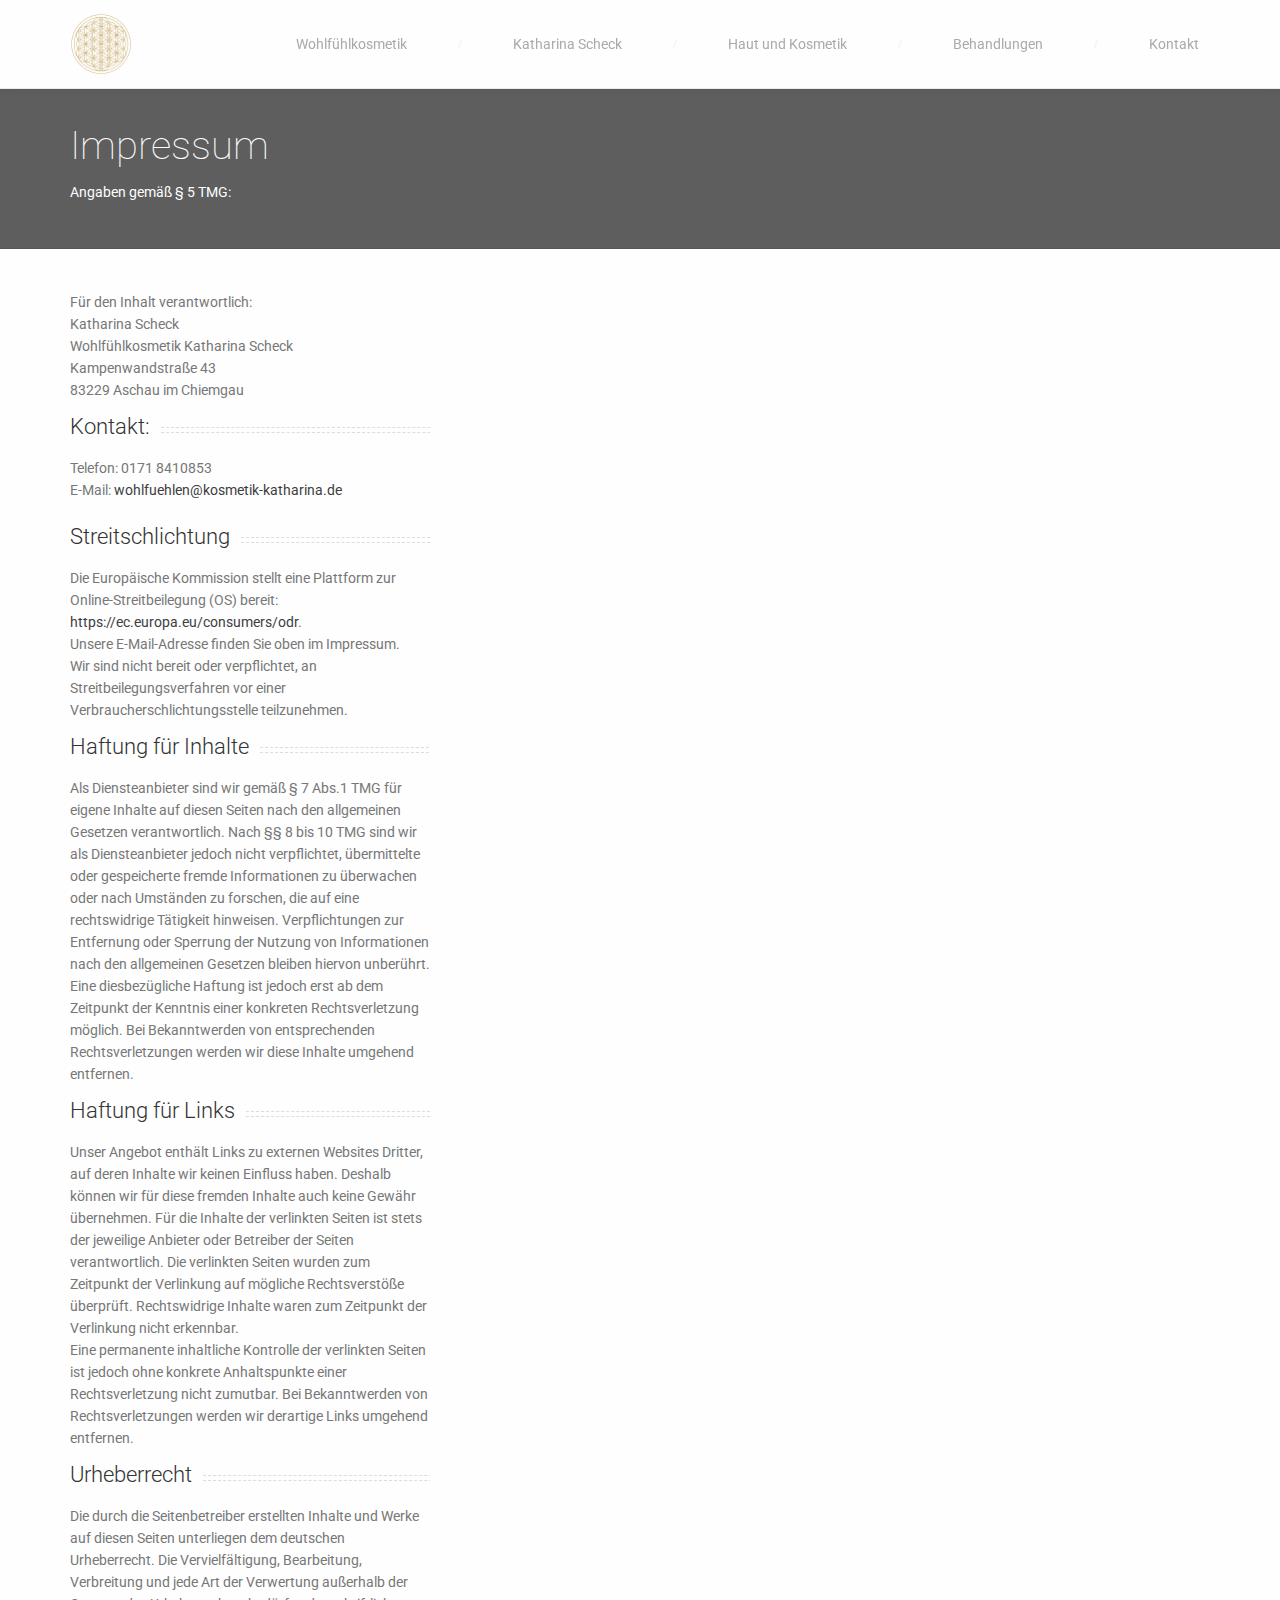
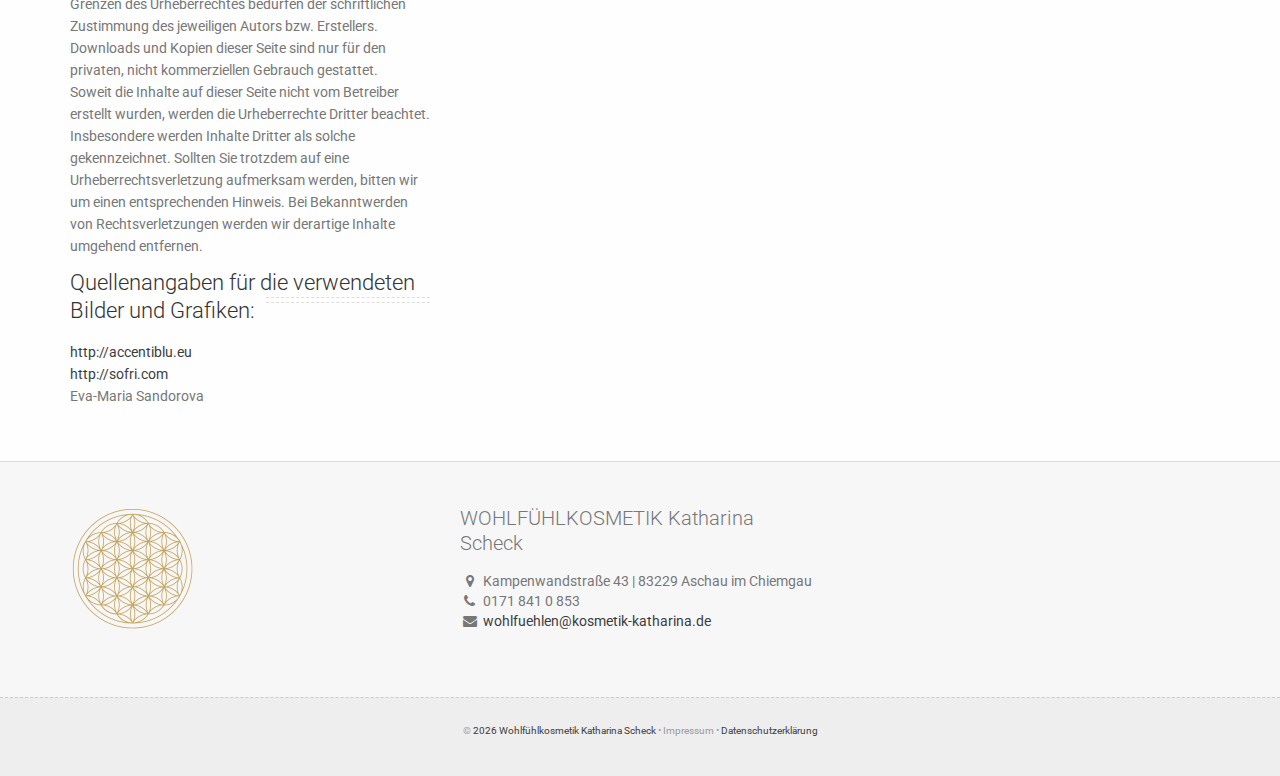
==== impressum.html @ 5d03549a "first commit" ====
﻿<!DOCTYPE html>
<!--[if lt IE 7 ]><html class="ie ie6" lang="en"> <![endif]-->
<!--[if IE 7 ]><html class="ie ie7" lang="en"> <![endif]-->
<!--[if IE 8 ]><html class="ie ie8" lang="en"> <![endif]-->
<!--[if (gte IE 9)|!(IE)]><!-->
<html lang="en">
<!--<![endif]-->
<head>
<!-- Basic Page Needs
	================================================== -->
	<meta charset="UTF-8">
	<title>Wohlfühlkosmetik Katharina Scheck • Prien am Chiemsee</title>
<!-- Mobile Specific Metas
	================================================== -->
	<meta name="viewport" content="width=device-width, initial-scale=1, maximum-scale=1">
<!-- CSS
	================================================== -->
	<!-- Bootstrap  -->
	<link type="text/css" rel="stylesheet" href="bootstrap/css/bootstrap.min.css">
	<!-- web font  -->
	<link href='http://fonts.googleapis.com/css?family=Roboto:100,300,400' rel='stylesheet' type='text/css'>
	<!-- plugin css  -->
	<link rel="stylesheet" type="text/css" href="js-plugin/magnific-popup/magnific-popup.css" />
	<link type="text/css" rel="stylesheet" href="js-plugin/isotope/css/style.css">
	<!-- nekoAnim-->
	<link rel="stylesheet" type="text/css" href="js-plugin/appear/nekoAnim.css" />
	<!-- Owl carousel-->
	<link rel="stylesheet" href="js-plugin/owl.carousel/owl-carousel/owl.carousel.css">
	<link rel="stylesheet" href="js-plugin/owl.carousel/owl-carousel/owl.transitions.css">
	<link rel="stylesheet" href="js-plugin/owl.carousel/owl-carousel/owl.theme.css">	
	<!-- icon fonts -->
	<link type="text/css" rel="stylesheet" href="font-icons/custom-icons/css/custom-icons.css">
	<!-- Custom css -->
	<link type="text/css" rel="stylesheet" href="css/layout.css">
	<link type="text/css" id="colors" rel="stylesheet" href="css/dark.css">
	<link type="text/css" rel="stylesheet" href="css/custom.css">

	<!--[if lt IE 9]><script src="http://html5shim.googlecode.com/svn/trunk/html5.js"></script> <![endif]-->
	<script src="js/modernizr-2.6.1.min.js"></script>
<!-- Favicons
	================================================== -->
	<link rel="shortcut icon" href="images/favicon.ico">
	<link rel="apple-touch-icon" href="images/apple-touch-icon.png">
	<link rel="apple-touch-icon" sizes="72x72" href="images/apple-touch-icon-72x72.png">
	<link rel="apple-touch-icon" sizes="114x114" href="images/apple-touch-icon-114x114.png">
	<link rel="apple-touch-icon" sizes="144x144" href="images/apple-touch-icon-144x144.png">
	<style type="text/css">
	body,td,th {
	font-family: Roboto, sans-serif;
}
    </style>
</head>
<body>
<!-- Primary Page Layout 
	================================================== -->
	<!-- globalWrapper -->
	<div id="globalWrapper">
		<header class="navbar-fixed-top">
			<!-- pre header -->
			<div id="preHeader" class="hidden-xs">
				<div class="container">
					<div class="row">
						<div class="col-xs-6">
							<ul class="quickMenu">
								<li><a href="index.html#homeFullScreen" class="linkLeft">Wohlfühlkosmetik</a></li>
								<li><a href="index.html#about">Katharina Scheck</a></li>
								<li><a href="index.html#paralaxSlice1">Haut und Kosmetik</a></li>
								<li><a href="index.html#team">Behandlungen</a></li>
								<li><a href="index.html#contactSlice">Lage "am Gries"</a></li>
							</ul>
						</div>
						<div class="col-xs-6">
							<div id="contactBloc" class="clearfix">
								<!-- social icons -->
								<ul class="socialNetwork">
									<li><a href="#" class="tips" title="follow me on Facebook"> <i class="icon-facebook-1"></i></a></li>
									<li> <a href="#" class="tips" title="follow me on Twitter"> <i class="icon-twitter-bird"></i> </a> </li>
									<li>
										<a href="#" class="tips" title="follow me on Google+">
											<i class="icon-gplus-1"></i>
										</a>
									</li>
									<li>
										<a href="#" class="tips" title="follow me on Linkedin">
											<i class="icon-linkedin-1"></i>
										</a>
									</li>
									<li>
										<a href="#" class="tips" title="follow me on Dribble">
											<i class="icon-dribbble"></i>
										</a>
									</li>
									<!-- social icons -->
								</ul>
								<!-- phone -->
								<span class="contactPhone"><i class="icon-mobile"></i>615.987.1234</span>
							</div>
						</div>
					</div>
				</div>
			</div>
			<!-- pre header -->
			<!-- header -->
			<div id="mainHeader" role="banner">
				<div class="container">
					<nav class="navbar navbar-default scrollMenu" role="navigation">
						<div class="navbar-header">
							<!-- responsive navigation -->
							<button type="button" class="navbar-toggle" data-toggle="collapse" data-target=".navbar-collapse">
								<span class="sr-only">Toggle navigation</span>
								<span class="icon-bar"></span>
								<span class="icon-bar"></span>
								<span class="icon-bar"></span>
							</button>
							<!-- Logo -->
							<a class="navbar-brand" href="index.html"><img src="images/logo_invers.png" alt="WOHLFÜHLKOSMETIK Katharina Scheck" width="62px" height="62px" class="img-responsive"/></a>
						</div>
					<div class="collapse navbar-collapse">
						<!-- Main navigation -->
						<ul class="nav navbar-nav pull-right">
							<li><a href="index.html#homeFullScreen">Wohlfühlkosmetik</a></li>
							<li class="sep"></li>
							<li><a href="index.html#about">Katharina Scheck</a></li>
							<li class="sep"></li>
							<li><a href="index.html#paralaxSlice1">Haut und Kosmetik</a></li>
							<li class="sep"></li>
							<li><a href="index.html#team">Behandlungen</a></li>
							<li class="sep"></li>
							<li> <a href="index.html#contactSlice">Kontakt</a> </li>
<!--							<li class="sep"></li>
							<li id="lastMenu"> <a href="#"></a> </li>-->
						</ul>
					</div> 
					</nav>
				</div>
			</div>
		</header>
		<!-- header -->
		<!-- ======================================= content ======================================= -->
		<section id="page">
			<header class="page-header">
				<div class="container">
					<div class="row">
						<div class="col-sm-6">
							<h1>Impressum</h1>
							<p>Angaben gemäß § 5 TMG:</p>
						</div>
						<div class="col-sm-6 hidden-xs">
						</div>
					</div>
				</div>
			</header>
			<section id="content" class="mt30 pb30">
				<div class="container">


					<div class="row">
						<aside class="col-md-4"> 
                          <p>Für den Inhalt verantwortlich: <br>Katharina Scheck<br>
                            Wohlfühlkosmetik Katharina Scheck<br>
                            Kampenwandstraße 43<br>
                          83229 Aschau im Chiemgau<br>
                          </p>
<h2>Kontakt:</h2>
<table><tr>
<td>Telefon: 0171 8410853</td></tr>
<tr><td>E-Mail: <a href="mailto:wohlfuehlen@kosmetik-katharina.de">wohlfuehlen@kosmetik-katharina.de</a></td></tr>
</table><br>
<h2>Streitschlichtung</h2>
<p>Die Europäische Kommission stellt eine Plattform zur Online-Streitbeilegung (OS) bereit: <a href="https://ec.europa.eu/consumers/odr" target=_blank>https://ec.europa.eu/consumers/odr</a>.<br>
Unsere E-Mail-Adresse finden Sie oben im Impressum.<br>
Wir sind nicht bereit oder verpflichtet, an Streitbeilegungsverfahren vor einer Verbraucherschlichtungsstelle teilzunehmen.</p>
<h2>Haftung für Inhalte</h2>
<p>Als Diensteanbieter sind wir gemäß § 7 Abs.1 TMG für eigene Inhalte auf diesen Seiten nach den allgemeinen Gesetzen verantwortlich. Nach §§ 8 bis 10 TMG sind wir als Diensteanbieter jedoch nicht verpflichtet, übermittelte oder gespeicherte fremde Informationen zu überwachen oder nach Umständen zu forschen, die auf eine rechtswidrige Tätigkeit hinweisen.
Verpflichtungen zur Entfernung oder Sperrung der Nutzung von Informationen nach den allgemeinen Gesetzen bleiben hiervon unberührt. Eine diesbezügliche Haftung ist jedoch erst ab dem Zeitpunkt der Kenntnis einer konkreten Rechtsverletzung möglich. Bei Bekanntwerden von entsprechenden Rechtsverletzungen werden wir diese Inhalte umgehend entfernen.</p>
<h2>Haftung für Links</h2>
<p>Unser Angebot enthält Links zu externen Websites Dritter, auf deren Inhalte wir keinen Einfluss haben. Deshalb können wir für diese fremden Inhalte auch keine Gewähr übernehmen. Für die Inhalte der verlinkten Seiten ist stets der jeweilige Anbieter oder Betreiber der Seiten verantwortlich. Die verlinkten Seiten wurden zum Zeitpunkt der Verlinkung auf mögliche Rechtsverstöße überprüft. Rechtswidrige Inhalte waren zum Zeitpunkt der Verlinkung nicht erkennbar.<br>
Eine permanente inhaltliche Kontrolle der verlinkten Seiten ist jedoch ohne konkrete Anhaltspunkte einer Rechtsverletzung nicht zumutbar. Bei Bekanntwerden von Rechtsverletzungen werden wir derartige Links umgehend entfernen.</p>
<h2>Urheberrecht</h2>
<p>Die durch die Seitenbetreiber erstellten Inhalte und Werke auf diesen Seiten unterliegen dem deutschen Urheberrecht. Die Vervielfältigung, Bearbeitung, Verbreitung und jede Art der Verwertung außerhalb der Grenzen des Urheberrechtes bedürfen der schriftlichen Zustimmung des jeweiligen Autors bzw. Erstellers. Downloads und Kopien dieser Seite sind nur für den privaten, nicht kommerziellen Gebrauch gestattet.<br>
Soweit die Inhalte auf dieser Seite nicht vom Betreiber erstellt wurden, werden die Urheberrechte Dritter beachtet. Insbesondere werden Inhalte Dritter als solche gekennzeichnet. Sollten Sie trotzdem auf eine Urheberrechtsverletzung aufmerksam werden, bitten wir um einen entsprechenden Hinweis. Bei Bekanntwerden von Rechtsverletzungen werden wir derartige Inhalte umgehend entfernen.</p>
<h2>Quellenangaben für die verwendeten Bilder und Grafiken:</h2>
<p><a href="http://accentiblu.eu" >http://accentiblu.eu</a><br />
<a href="http://sofri.com" >http://sofri.com</a>
<br>Eva-Maria Sandorova</p>
						</aside>
						<div class="col-md-8">
						</div>
				  </div>



				</div>
			</section>
		</section>
		<!-- content -->
							<!-- footer -->
							<footer>
								<section id="mainFooter">
									<div class="container" id="footer">
<div class="row">
		  <div class="col-sm-4">
										    <div class="footerWidget"> <img src="images/logo_invers.png" alt="" width="125px" height="125px">
										      <p>&nbsp;</p>
									        </div>
									      </div>
										  <div class="col-sm-4">
										    <div class="footerWidget">
										      <h3>WOHLFÜHLKOSMETIK Katharina Scheck</h3>
										      <address>
										        <p> <i class="icon-location"></i>&nbsp;Kampenwandstraße 43 | 83229 Aschau im Chiemgau<br>
										          <i class="icon-phone"></i>&nbsp;0171 841 0 853<br>
										          <i class="icon-mail-alt"></i>&nbsp;<a href="mailto:wohlfuehlen@kosmetik-katharina.de">wohlfuehlen@kosmetik-katharina.de</a></p>
									          </address>
									        </div>
									      </div>
										  <div class="col-sm-4">
										    <div class="footerWidget"></div>
									      </div>
									  </div>
										</div>
									</section>

									<section  id="footerRights">
										<div class="container">
											<div class="row">
												<div class="col-md-12">
													<p>© <a href="index.html"><script type="text/javascript">document.write(new Date().getFullYear());</script> Wohlfühlkosmetik Katharina Scheck</a> • Impressum • <a href="datenschutz.html">Datenschutzerklärung</a></p>
												</div>

											</div>
										</div>
									</section>
								</footer>
								<!-- End footer -->
		</div>
		<!-- global wrapper -->
<!-- End Document 
	================================================== -->
	<script type="text/javascript" src="js-plugin/respond/respond.min.js"></script>
	<script type="text/javascript" src="js-plugin/jquery/jquery-1.10.2.min.js"></script>
	<script type="text/javascript" src="js-plugin/jquery-ui/jquery-ui-1.8.23.custom.min.js"></script>
	<!-- third party plugins  -->
	<script type="text/javascript" src="bootstrap/js/bootstrap.js"></script>
	<script type="text/javascript" src="js-plugin/easing/jquery.easing.1.3.js"></script>
	<!-- carousel -->
	<script type="text/javascript" src="js-plugin/owl.carousel/owl-carousel/owl.carousel.min.js"></script>
	<!-- pop up -->
	<script type="text/javascript" src="js-plugin/magnific-popup/jquery.magnific-popup.min.js"></script>
	<!-- Custom  -->
	<script type="text/javascript" src="js/custom.js"></script>
</body>
</html>
---- js-plugin/isotope/css/style.css ----
/* Start: Recommended Isotope styles */

/**** Isotope Filtering ****/

.isotope-item {
  z-index: 2;
}

.isotope-hidden.isotope-item {
  pointer-events: none;
  z-index: 1;
}

/**** Isotope CSS3 transitions ****/

.isotope,
.isotope .isotope-item {
  -webkit-transition-duration: 0.8s;
     -moz-transition-duration: 0.8s;
      -ms-transition-duration: 0.8s;
       -o-transition-duration: 0.8s;
          transition-duration: 0.8s;
}

.isotope {
  -webkit-transition-property: height, width;
     -moz-transition-property: height, width;
      -ms-transition-property: height, width;
       -o-transition-property: height, width;
          transition-property: height, width;
}

.isotope .isotope-item {
  -webkit-transition-property: -webkit-transform, opacity;
     -moz-transition-property:    -moz-transform, opacity;
      -ms-transition-property:     -ms-transform, opacity;
       -o-transition-property:         top, left, opacity;
          transition-property:         transform, opacity;
}

/**** disabling Isotope CSS3 transitions ****/

.isotope.no-transition,
.isotope.no-transition .isotope-item,
.isotope .isotope-item.no-transition {
  -webkit-transition-duration: 0s;
     -moz-transition-duration: 0s;
      -ms-transition-duration: 0s;
       -o-transition-duration: 0s;
          transition-duration: 0s;
}

/* End: Recommended Isotope styles */



/* disable CSS transitions for containers with infinite scrolling*/
.isotope.infinite-scrolling {
  -webkit-transition: none;
     -moz-transition: none;
      -ms-transition: none;
       -o-transition: none;
          transition: none;
}



/**** Isotope styles ****/

/* required for containers to inherit vertical size from window */
/*html,
body {
  height: 100%;
}*/

#container {
  border: 1px solid #666;
  padding: 5px;
  margin-bottom: 20px;
}

.element {
  width: 110px;
  height: 110px;
  margin: 5px;
  float: left;
  overflow: hidden;
  position: relative;
  background: #888;
  color: #222;
  -webkit-border-top-right-radius: 1.2em;
      -moz-border-radius-topright: 1.2em;
          border-top-right-radius: 1.2em;
}

.element.alkali          { background: #F00; background: hsl(   0, 100%, 50%); }
.element.alkaline-earth  { background: #F80; background: hsl(  36, 100%, 50%); }
.element.lanthanoid      { background: #FF0; background: hsl(  72, 100%, 50%); }
.element.actinoid        { background: #0F0; background: hsl( 108, 100%, 50%); }
.element.transition      { background: #0F8; background: hsl( 144, 100%, 50%); }
.element.post-transition { background: #0FF; background: hsl( 180, 100%, 50%); }
.element.metalloid       { background: #08F; background: hsl( 216, 100%, 50%); }
.element.other.nonmetal  { background: #00F; background: hsl( 252, 100%, 50%); }
.element.halogen         { background: #F0F; background: hsl( 288, 100%, 50%); }
.element.noble-gas       { background: #F08; background: hsl( 324, 100%, 50%); }


.element * {
  position: absolute;
  margin: 0;
}

.element .symbol {
  left: 0.2em;
  top: 0.4em;
  font-size: 3.8em;
  line-height: 1.0em;
  color: #FFF;
}
.element.large .symbol {
  font-size: 4.5em;
}

.element.fake .symbol {
  color: #000;
}

.element .name {
  left: 0.5em;
  bottom: 1.6em;
  font-size: 1.05em;
}

.element .weight {
  font-size: 0.9em;
  left: 0.5em;
  bottom: 0.5em;
}

.element .number {
  font-size: 1.25em;
  font-weight: bold;
  color: hsla(0,0%,0%,.5);
  right: 0.5em;
  top: 0.5em;
}

.variable-sizes .element.width2 { width: 230px; }

.variable-sizes .element.height2 { height: 230px; }

.variable-sizes .element.width2.height2 {
  font-size: 2.0em;
}

.element.large,
.variable-sizes .element.large,
.variable-sizes .element.large.width2.height2 {
  font-size: 3.0em;
  width: 350px;
  height: 350px;
  z-index: 100;
}

.clickable .element:hover {
  cursor: pointer;
}

.clickable .element:hover h3 {
  text-shadow:
    0 0 10px white,
    0 0 10px white
  ;
}

.clickable .element:hover h2 {
  color: white;
}
---- js-plugin/appear/nekoAnim.css ----
.nekoAnim-invisible {
	opacity: 0;
}

.nekoAnim-visible {
	opacity: 1;
}

.nekoAnim-animated{-webkit-animation-fill-mode:both;-moz-animation-fill-mode:both;-ms-animation-fill-mode:both;-o-animation-fill-mode:both;animation-fill-mode:both;-webkit-animation-duration:1s;-moz-animation-duration:1s;-ms-animation-duration:1s;-o-animation-duration:1s;animation-duration:1s;}.animated.hinge{-webkit-animation-duration:1s;-moz-animation-duration:1s;-ms-animation-duration:1s;-o-animation-duration:1s;animation-duration:1s;}@-webkit-keyframes fadeIn {
	0% {opacity: 0;}	100% {opacity: 1;}
}

@-moz-keyframes fadeIn {
	0% {opacity: 0;}	
	100% {opacity: 1;}
}

@-o-keyframes fadeIn {
	0% {opacity: 0;}	
	100% {opacity: 1;}
}

@keyframes fadeIn {
	0% {opacity: 0;}	
	100% {opacity: 1;}
}


/* FADE */

.nekoAnim-fadeIn {
	-webkit-animation-name: fadeIn;
	-moz-animation-name: fadeIn;
	-o-animation-name: fadeIn;
	animation-name: fadeIn;
}
@-webkit-keyframes fadeInUp {
	0% {
		opacity: 0;
		-webkit-transform: translateY(20px);
	}
	
	100% {
		opacity: 1;
		-webkit-transform: translateY(0);
	}
}

@-moz-keyframes fadeInUp {
	0% {
		opacity: 0;
		-moz-transform: translateY(20px);
	}
	
	100% {
		opacity: 1;
		-moz-transform: translateY(0);
	}
}

@-o-keyframes fadeInUp {
	0% {
		opacity: 0;
		-o-transform: translateY(20px);
	}
	
	100% {
		opacity: 1;
		-o-transform: translateY(0);
	}
}

@keyframes fadeInUp {
	0% {
		opacity: 0;
		transform: translateY(20px);
	}
	
	100% {
		opacity: 1;
		transform: translateY(0);
	}
}

.nekoAnim-fadeInUp {
	-webkit-animation-name: fadeInUp;
	-moz-animation-name: fadeInUp;
	-o-animation-name: fadeInUp;
	animation-name: fadeInUp;
}
@-webkit-keyframes fadeInDown {
	0% {
		opacity: 0;
		-webkit-transform: translateY(-20px);
	}
	
	100% {
		opacity: 1;
		-webkit-transform: translateY(0);
	}
}

@-moz-keyframes fadeInDown {
	0% {
		opacity: 0;
		-moz-transform: translateY(-20px);
	}
	
	100% {
		opacity: 1;
		-moz-transform: translateY(0);
	}
}

@-o-keyframes fadeInDown {
	0% {
		opacity: 0;
		-o-transform: translateY(-20px);
	}
	
	100% {
		opacity: 1;
		-o-transform: translateY(0);
	}
}

@keyframes fadeInDown {
	0% {
		opacity: 0;
		transform: translateY(-20px);
	}
	
	100% {
		opacity: 1;
		transform: translateY(0);
	}
}

.nekoAnim-fadeInDown {
	-webkit-animation-name: fadeInDown;
	-moz-animation-name: fadeInDown;
	-o-animation-name: fadeInDown;
	animation-name: fadeInDown;
}
@-webkit-keyframes fadeInLeft {
	0% {
		opacity: 0;
		-webkit-transform: translateX(-20px);
	}
	
	100% {
		opacity: 1;
		-webkit-transform: translateX(0);
	}
}

@-moz-keyframes fadeInLeft {
	0% {
		opacity: 0;
		-moz-transform: translateX(-20px);
	}
	
	100% {
		opacity: 1;
		-moz-transform: translateX(0);
	}
}

@-o-keyframes fadeInLeft {
	0% {
		opacity: 0;
		-o-transform: translateX(-20px);
	}
	
	100% {
		opacity: 1;
		-o-transform: translateX(0);
	}
}

@keyframes fadeInLeft {
	0% {
		opacity: 0;
		transform: translateX(-20px);
	}
	
	100% {
		opacity: 1;
		transform: translateX(0);
	}
}

.nekoAnim-fadeInLeft {
	-webkit-animation-name: fadeInLeft;
	-moz-animation-name: fadeInLeft;
	-o-animation-name: fadeInLeft;
	animation-name: fadeInLeft;
}
@-webkit-keyframes fadeInRight {
	0% {
		opacity: 0;
		-webkit-transform: translateX(20px);
	}
	
	100% {
		opacity: 1;
		-webkit-transform: translateX(0);
	}
}

@-moz-keyframes fadeInRight {
	0% {
		opacity: 0;
		-moz-transform: translateX(20px);
	}
	
	100% {
		opacity: 1;
		-moz-transform: translateX(0);
	}
}

@-o-keyframes fadeInRight {
	0% {
		opacity: 0;
		-o-transform: translateX(20px);
	}
	
	100% {
		opacity: 1;
		-o-transform: translateX(0);
	}
}

@keyframes fadeInRight {
	0% {
		opacity: 0;
		transform: translateX(20px);
	}
	
	100% {
		opacity: 1;
		transform: translateX(0);
	}
}

.nekoAnim-fadeInRight {
	-webkit-animation-name: fadeInRight;
	-moz-animation-name: fadeInRight;
	-o-animation-name: fadeInRight;
	animation-name: fadeInRight;
}
@-webkit-keyframes fadeInUpBig {
	0% {
		opacity: 0;
		-webkit-transform: translateY(2000px);
	}
	
	100% {
		opacity: 1;
		-webkit-transform: translateY(0);
	}
}

@-moz-keyframes fadeInUpBig {
	0% {
		opacity: 0;
		-moz-transform: translateY(2000px);
	}
	
	100% {
		opacity: 1;
		-moz-transform: translateY(0);
	}
}

@-o-keyframes fadeInUpBig {
	0% {
		opacity: 0;
		-o-transform: translateY(2000px);
	}
	
	100% {
		opacity: 1;
		-o-transform: translateY(0);
	}
}

@keyframes fadeInUpBig {
	0% {
		opacity: 0;
		transform: translateY(2000px);
	}
	
	100% {
		opacity: 1;
		transform: translateY(0);
	}
}

.nekoAnim-fadeInUpBig {
	-webkit-animation-name: fadeInUpBig;
	-moz-animation-name: fadeInUpBig;
	-o-animation-name: fadeInUpBig;
	animation-name: fadeInUpBig;
}
@-webkit-keyframes fadeInDownBig {
	0% {
		opacity: 0;
		-webkit-transform: translateY(-2000px);
	}
	
	100% {
		opacity: 1;
		-webkit-transform: translateY(0);
	}
}

@-moz-keyframes fadeInDownBig {
	0% {
		opacity: 0;
		-moz-transform: translateY(-2000px);
	}
	
	100% {
		opacity: 1;
		-moz-transform: translateY(0);
	}
}

@-o-keyframes fadeInDownBig {
	0% {
		opacity: 0;
		-o-transform: translateY(-2000px);
	}
	
	100% {
		opacity: 1;
		-o-transform: translateY(0);
	}
}

@keyframes fadeInDownBig {
	0% {
		opacity: 0;
		transform: translateY(-2000px);
	}
	
	100% {
		opacity: 1;
		transform: translateY(0);
	}
}

.nekoAnim-fadeInDownBig {
	-webkit-animation-name: fadeInDownBig;
	-moz-animation-name: fadeInDownBig;
	-o-animation-name: fadeInDownBig;
	animation-name: fadeInDownBig;
}
@-webkit-keyframes fadeInLeftBig {
	0% {
		opacity: 0;
		-webkit-transform: translateX(-2000px);
	}
	
	100% {
		opacity: 1;
		-webkit-transform: translateX(0);
	}
}
@-moz-keyframes fadeInLeftBig {
	0% {
		opacity: 0;
		-moz-transform: translateX(-2000px);
	}
	
	100% {
		opacity: 1;
		-moz-transform: translateX(0);
	}
}
@-o-keyframes fadeInLeftBig {
	0% {
		opacity: 0;
		-o-transform: translateX(-2000px);
	}
	
	100% {
		opacity: 1;
		-o-transform: translateX(0);
	}
}
@keyframes fadeInLeftBig {
	0% {
		opacity: 0;
		transform: translateX(-2000px);
	}
	
	100% {
		opacity: 1;
		transform: translateX(0);
	}
}

.nekoAnim-fadeInLeftBig {
	-webkit-animation-name: fadeInLeftBig;
	-moz-animation-name: fadeInLeftBig;
	-o-animation-name: fadeInLeftBig;
	animation-name: fadeInLeftBig;
}
@-webkit-keyframes fadeInRightBig {
	0% {
		opacity: 0;
		-webkit-transform: translateX(2000px);
	}
	
	100% {
		opacity: 1;
		-webkit-transform: translateX(0);
	}
}

@-moz-keyframes fadeInRightBig {
	0% {
		opacity: 0;
		-moz-transform: translateX(2000px);
	}
	
	100% {
		opacity: 1;
		-moz-transform: translateX(0);
	}
}

@-o-keyframes fadeInRightBig {
	0% {
		opacity: 0;
		-o-transform: translateX(2000px);
	}
	
	100% {
		opacity: 1;
		-o-transform: translateX(0);
	}
}

@keyframes fadeInRightBig {
	0% {
		opacity: 0;
		transform: translateX(2000px);
	}
	
	100% {
		opacity: 1;
		transform: translateX(0);
	}
}

.nekoAnim-fadeInRightBig {
	-webkit-animation-name: fadeInRightBig;
	-moz-animation-name: fadeInRightBig;
	-o-animation-name: fadeInRightBig;
	animation-name: fadeInRightBig;
}


/* SLIDE */

@-webkit-keyframes slideInDown {
	0% {
		opacity: 0;
		-webkit-transform: translateY(-2000px);
	}

	100% {
		-webkit-transform: translateY(0);
		opacity: 1;
	}
}

@-moz-keyframes slideInDown {
	0% {
		opacity: 0;
		-moz-transform: translateY(-2000px);
	}

	100% {
		-moz-transform: translateY(0);
		opacity: 1;
	}
}

@-o-keyframes slideInDown {
	0% {
		opacity: 0;
		-o-transform: translateY(-2000px);
	}

	100% {
		-o-transform: translateY(0);
		opacity: 1;
	}
}

@keyframes slideInDown {
	0% {
		opacity: 0;
		transform: translateY(-2000px);
	}

	100% {
		transform: translateY(0);
		opacity: 1;
	}
}





.nekoAnim-slideInDown {
	-webkit-animation-name: slideInDown;
	-moz-animation-name: slideInDown;
	-o-animation-name: slideInDown;
	animation-name: slideInDown;
}
@-webkit-keyframes slideInLeft {
	0% {
		opacity: 0;
		-webkit-transform: translateX(-2000px);
	}
	
	100% {
		-webkit-transform: translateX(0);
		opacity: 1;
	}
}

@-moz-keyframes slideInLeft {
	0% {
		opacity: 0;
		-moz-transform: translateX(-2000px);
	}
	
	100% {
		-moz-transform: translateX(0);
		opacity: 1;
	}
}

@-o-keyframes slideInLeft {
	0% {
		opacity: 0;
		-o-transform: translateX(-2000px);
	}
	
	100% {
		-o-transform: translateX(0);
		opacity: 1;
	}
}

@keyframes slideInLeft {
	0% {
		opacity: 0;
		transform: translateX(-2000px);
	}
	
	100% {
		transform: translateX(0);
		opacity: 1;
	}
}

.nekoAnim-slideInLeft {
	-webkit-animation-name: slideInLeft;
	-moz-animation-name: slideInLeft;
	-o-animation-name: slideInLeft;
	animation-name: slideInLeft;
}
@-webkit-keyframes slideInRight {
	0% {
		opacity: 0;
		-webkit-transform: translateX(2000px);
	}
	
	100% {
		-webkit-transform: translateX(0);
		opacity: 1;
	}
}

@-moz-keyframes slideInRight {
	0% {
		opacity: 0;
		-moz-transform: translateX(2000px);
	}
	
	100% {
		-moz-transform: translateX(0);
		opacity: 1;
	}
}

@-o-keyframes slideInRight {
	0% {
		opacity: 0;
		-o-transform: translateX(2000px);
	}
	
	100% {
		-o-transform: translateX(0);
		opacity: 1;
	}
}

@keyframes slideInRight {
	0% {
		opacity: 0;
		transform: translateX(2000px);
	}
	
	100% {
		transform: translateX(0);
		opacity: 1;
	}
}

.nekoAnim-slideInRight {
	-webkit-animation-name: slideInRight;
	-moz-animation-name: slideInRight;
	-o-animation-name: slideInRight;
	animation-name: slideInRight;
}


/* BOUNCE */


@-webkit-keyframes bounceIn {
	0% {
		opacity: 0;
		-webkit-transform: scale(.3);
	}
	
	50% {
		opacity: 1;
		-webkit-transform: scale(1.05);
	}
	
	70% {
		-webkit-transform: scale(.9);
	}
	
	100% {
		-webkit-transform: scale(1);
		opacity: 1;
	}
}

@-moz-keyframes bounceIn {
	0% {
		opacity: 0;
		-moz-transform: scale(.3);
	}
	
	50% {
		opacity: 1;
		-moz-transform: scale(1.05);
	}
	
	70% {
		-moz-transform: scale(.9);
	}
	
	100% {
		-moz-transform: scale(1);
		opacity: 1;
	}
}

@-o-keyframes bounceIn {
	0% {
		opacity: 0;
		-o-transform: scale(.3);
	}
	
	50% {
		opacity: 1;
		-o-transform: scale(1.05);
	}
	
	70% {
		-o-transform: scale(.9);
	}
	
	100% {
		-o-transform: scale(1);
		opacity: 1;
	}
}

@keyframes bounceIn {
	0% {
		opacity: 0;
		transform: scale(.3);
	}
	
	50% {
		opacity: 1;
		transform: scale(1.05);
	}
	
	70% {
		transform: scale(.9);
	}
	
	100% {
		transform: scale(1);
		opacity: 1;
	}
}

.nekoAnim-bounceIn {
	-webkit-animation-name: bounceIn;
	-moz-animation-name: bounceIn;
	-o-animation-name: bounceIn;
	animation-name: bounceIn;
}
@-webkit-keyframes bounceInUp {
	0% {
		opacity: 0;
		-webkit-transform: translateY(2000px);
	}
	
	60% {
		opacity: 1;
		-webkit-transform: translateY(-30px);
	}
	
	80% {
		-webkit-transform: translateY(10px);
	}
	
	100% {
		-webkit-transform: translateY(0);
		opacity: 1;
	}
}
@-moz-keyframes bounceInUp {
	0% {
		opacity: 0;
		-moz-transform: translateY(2000px);
	}
	
	60% {
		opacity: 1;
		-moz-transform: translateY(-30px);
	}
	
	80% {
		-moz-transform: translateY(10px);
	}
	
	100% {
		-moz-transform: translateY(0);
		opacity: 1;
	}
}

@-o-keyframes bounceInUp {
	0% {
		opacity: 0;
		-o-transform: translateY(2000px);
	}
	
	60% {
		opacity: 1;
		-o-transform: translateY(-30px);
	}
	
	80% {
		-o-transform: translateY(10px);
	}
	
	100% {
		-o-transform: translateY(0);
		opacity: 1;
	}
}

@keyframes bounceInUp {
	0% {
		opacity: 0;
		transform: translateY(2000px);
	}
	
	60% {
		opacity: 1;
		transform: translateY(-30px);
	}
	
	80% {
		transform: translateY(10px);
	}
	
	100% {
		transform: translateY(0);
		opacity: 1;
	}
}

.nekoAnim-bounceInUp {
	-webkit-animation-name: bounceInUp;
	-moz-animation-name: bounceInUp;
	-o-animation-name: bounceInUp;
	animation-name: bounceInUp;
}
@-webkit-keyframes bounceInDown {
	0% {
		opacity: 0;
		-webkit-transform: translateY(-2000px);
	}
	
	60% {
		opacity: 1;
		-webkit-transform: translateY(30px);
	}
	
	80% {
		-webkit-transform: translateY(-10px);
	}
	
	100% {
		-webkit-transform: translateY(0);
		opacity: 1;
	}
}

@-moz-keyframes bounceInDown {
	0% {
		opacity: 0;
		-moz-transform: translateY(-2000px);
	}
	
	60% {
		opacity: 1;
		-moz-transform: translateY(30px);
	}
	
	80% {
		-moz-transform: translateY(-10px);
	}
	
	100% {
		-moz-transform: translateY(0);
		opacity: 1;
	}
}

@-o-keyframes bounceInDown {
	0% {
		opacity: 0;
		-o-transform: translateY(-2000px);
	}
	
	60% {
		opacity: 1;
		-o-transform: translateY(30px);
	}
	
	80% {
		-o-transform: translateY(-10px);
	}
	
	100% {
		-o-transform: translateY(0);
		opacity: 1;
	}
}

@keyframes bounceInDown {
	0% {
		opacity: 0;
		transform: translateY(-2000px);
	}
	
	60% {
		opacity: 1;
		transform: translateY(30px);
	}
	
	80% {
		transform: translateY(-10px);
	}
	
	100% {
		transform: translateY(0);
		opacity: 1;
	}
}

.nekoAnim-bounceInDown {
	-webkit-animation-name: bounceInDown;
	-moz-animation-name: bounceInDown;
	-o-animation-name: bounceInDown;
	animation-name: bounceInDown;
}
@-webkit-keyframes bounceInLeft {
	0% {
		opacity: 0;
		-webkit-transform: translateX(-2000px);
	}
	
	60% {
		opacity: 1;
		-webkit-transform: translateX(30px);
	}
	
	80% {
		-webkit-transform: translateX(-10px);
	}
	
	100% {
		-webkit-transform: translateX(0);
		opacity: 1;
	}
}

@-moz-keyframes bounceInLeft {
	0% {
		opacity: 0;
		-moz-transform: translateX(-2000px);
	}
	
	60% {
		opacity: 1;
		-moz-transform: translateX(30px);
	}
	
	80% {
		-moz-transform: translateX(-10px);
	}
	
	100% {
		-moz-transform: translateX(0);
		opacity: 1;
	}
}

@-o-keyframes bounceInLeft {
	0% {
		opacity: 0;
		-o-transform: translateX(-2000px);
	}
	
	60% {
		opacity: 1;
		-o-transform: translateX(30px);
	}
	
	80% {
		-o-transform: translateX(-10px);
	}
	
	100% {
		-o-transform: translateX(0);
		opacity: 1;
	}
}

@keyframes bounceInLeft {
	0% {
		opacity: 0;
		transform: translateX(-2000px);
	}
	
	60% {
		opacity: 1;
		transform: translateX(30px);
	}
	
	80% {
		transform: translateX(-10px);
	}
	
	100% {
		transform: translateX(0);
		opacity: 1;
	}
}

.nekoAnim-bounceInLeft {
	-webkit-animation-name: bounceInLeft;
	-moz-animation-name: bounceInLeft;
	-o-animation-name: bounceInLeft;
	animation-name: bounceInLeft;
}
@-webkit-keyframes bounceInRight {
	0% {
		opacity: 0;
		-webkit-transform: translateX(2000px);
	}
	
	60% {
		opacity: 1;
		-webkit-transform: translateX(-30px);
	}
	
	80% {
		-webkit-transform: translateX(10px);
	}
	
	100% {
		-webkit-transform: translateX(0);
		opacity: 1;
	}
}

@-moz-keyframes bounceInRight {
	0% {
		opacity: 0;
		-moz-transform: translateX(2000px);
	}
	
	60% {
		opacity: 1;
		-moz-transform: translateX(-30px);
	}
	
	80% {
		-moz-transform: translateX(10px);
	}
	
	100% {
		-moz-transform: translateX(0);
		opacity: 1;
	}
}

@-o-keyframes bounceInRight {
	0% {
		opacity: 0;
		-o-transform: translateX(2000px);
	}
	
	60% {
		opacity: 1;
		-o-transform: translateX(-30px);
	}
	
	80% {
		-o-transform: translateX(10px);
	}
	
	100% {
		-o-transform: translateX(0);
		opacity: 1;
	}
}

@keyframes bounceInRight {
	0% {
		opacity: 0;
		transform: translateX(2000px);
	}
	
	60% {
		opacity: 1;
		transform: translateX(-30px);
	}
	
	80% {
		transform: translateX(10px);
	}
	
	100% {
		transform: translateX(0);
		opacity: 1;
	}
}

.nekoAnim-bounceInRight {
	-webkit-animation-name: bounceInRight;
	-moz-animation-name: bounceInRight;
	-o-animation-name: bounceInRight;
	animation-name: bounceInRight;
}
---- font-icons/custom-icons/css/custom-icons.css ----
@font-face {
  font-family: 'custom-icons';
  src: url('../font/custom-icons.eot?71446960');
  src: url('../font/custom-icons.eot?71446960#iefix') format('embedded-opentype'),
       url('../font/custom-icons.woff?71446960') format('woff'),
       url('../font/custom-icons.ttf?71446960') format('truetype'),
       url('../font/custom-icons.svg?71446960#custom-icons') format('svg');
  font-weight: normal;
  font-style: normal;
}
/* Chrome hack: SVG is rendered more smooth in Windozze. 100% magic, uncomment if you need it. */
/* Note, that will break hinting! In other OS-es font will be not as sharp as it could be */
/*
@media screen and (-webkit-min-device-pixel-ratio:0) {
  @font-face {
    font-family: 'custom-icons';
    src: url('../font/custom-icons.svg?71446960#custom-icons') format('svg');
  }
}
*/
 
 [class^="icon-"]:before, [class*=" icon-"]:before {
  font-family: "custom-icons";
  font-style: normal;
  font-weight: normal;
  speak: none;
 
  display: inline-block;
  text-decoration: inherit;
  width: 1em;
  margin-right: .2em;
  text-align: center;
  /* opacity: .8; */
 
  /* For safety - reset parent styles, that can break glyph codes*/
  font-variant: normal;
  text-transform: none;
     
  /* fix buttons height, for twitter bootstrap */
  line-height: 1em;
 
  /* Animation center compensation - margins should be symmetric */
  /* remove if not needed */
  margin-left: .2em;
 
  /* you can be more comfortable with increased icons size */
  /* font-size: 120%; */
 
  /* Uncomment for 3D effect */
  /* text-shadow: 1px 1px 1px rgba(127, 127, 127, 0.3); */
}
 
.icon-glass:before { content: '\e807'; } /* '' */
.icon-up-open-big:before { content: '\e806'; } /* '' */
.icon-search:before { content: '\e809'; } /* '' */
.icon-mail:before { content: '\e80a'; } /* '' */
.icon-mail-alt:before { content: '\e810'; } /* '' */
.icon-heart:before { content: '\e811'; } /* '' */
.icon-heart-empty:before { content: '\e814'; } /* '' */
.icon-star:before { content: '\e815'; } /* '' */
.icon-star-empty:before { content: '\e818'; } /* '' */
.icon-star-half:before { content: '\e819'; } /* '' */
.icon-star-half-alt:before { content: '\e81b'; } /* '' */
.icon-user-1:before { content: '\e81d'; } /* '' */
.icon-users:before { content: '\e81f'; } /* '' */
.icon-male:before { content: '\e821'; } /* '' */
.icon-female:before { content: '\e823'; } /* '' */
.icon-video:before { content: '\e825'; } /* '' */
.icon-videocam:before { content: '\e827'; } /* '' */
.icon-picture:before { content: '\e829'; } /* '' */
.icon-camera:before { content: '\e82b'; } /* '' */
.icon-camera-alt:before { content: '\e82d'; } /* '' */
.icon-th-large:before { content: '\e80b'; } /* '' */
.icon-th:before { content: '\e80c'; } /* '' */
.icon-th-list:before { content: '\e80d'; } /* '' */
.icon-ok:before { content: '\e80e'; } /* '' */
.icon-ok-circled:before { content: '\e80f'; } /* '' */
.icon-ok-circled2:before { content: '\e812'; } /* '' */
.icon-ok-squared:before { content: '\e813'; } /* '' */
.icon-cancel:before { content: '\e816'; } /* '' */
.icon-cancel-circled:before { content: '\e817'; } /* '' */
.icon-cancel-circled2:before { content: '\e81a'; } /* '' */
.icon-plus-1:before { content: '\e81c'; } /* '' */
.icon-plus-circled:before { content: '\e81e'; } /* '' */
.icon-plus-squared:before { content: '\e820'; } /* '' */
.icon-plus-squared-small:before { content: '\e822'; } /* '' */
.icon-minus:before { content: '\e824'; } /* '' */
.icon-minus-circled:before { content: '\e826'; } /* '' */
.icon-minus-squared:before { content: '\e828'; } /* '' */
.icon-minus-squared-alt:before { content: '\e82a'; } /* '' */
.icon-minus-squared-small:before { content: '\e82c'; } /* '' */
.icon-help:before { content: '\e82e'; } /* '' */
.icon-help-circled:before { content: '\e82f'; } /* '' */
.icon-info-circled:before { content: '\e836'; } /* '' */
.icon-info:before { content: '\e837'; } /* '' */
.icon-home:before { content: '\e83e'; } /* '' */
.icon-link:before { content: '\e83f'; } /* '' */
.icon-unlink:before { content: '\e846'; } /* '' */
.icon-link-ext:before { content: '\e847'; } /* '' */
.icon-link-ext-alt:before { content: '\e84e'; } /* '' */
.icon-attach:before { content: '\e84f'; } /* '' */
.icon-lock:before { content: '\e856'; } /* '' */
.icon-lock-open:before { content: '\e857'; } /* '' */
.icon-lock-open-alt:before { content: '\e85d'; } /* '' */
.icon-pin:before { content: '\e861'; } /* '' */
.icon-eye:before { content: '\e862'; } /* '' */
.icon-eye-off:before { content: '\e86a'; } /* '' */
.icon-tag-1:before { content: '\e86b'; } /* '' */
.icon-tags:before { content: '\e872'; } /* '' */
.icon-bookmark:before { content: '\e873'; } /* '' */
.icon-bookmark-empty:before { content: '\e874'; } /* '' */
.icon-flag:before { content: '\e875'; } /* '' */
.icon-flag-empty:before { content: '\e830'; } /* '' */
.icon-flag-checkered:before { content: '\e835'; } /* '' */
.icon-thumbs-up:before { content: '\e838'; } /* '' */
.icon-thumbs-down:before { content: '\e83d'; } /* '' */
.icon-thumbs-up-alt:before { content: '\e840'; } /* '' */
.icon-thumbs-down-alt:before { content: '\e845'; } /* '' */
.icon-download:before { content: '\e848'; } /* '' */
.icon-upload:before { content: '\e84d'; } /* '' */
.icon-download-cloud:before { content: '\e850'; } /* '' */
.icon-upload-cloud:before { content: '\e855'; } /* '' */
.icon-reply:before { content: '\e858'; } /* '' */
.icon-reply-all:before { content: '\e85c'; } /* '' */
.icon-forward:before { content: '\e860'; } /* '' */
.icon-quote-left:before { content: '\e863'; } /* '' */
.icon-quote-right:before { content: '\e869'; } /* '' */
.icon-code:before { content: '\e86c'; } /* '' */
.icon-export:before { content: '\e871'; } /* '' */
.icon-export-alt:before { content: '\e878'; } /* '' */
.icon-pencil:before { content: '\e877'; } /* '' */
.icon-pencil-squared:before { content: '\e876'; } /* '' */
.icon-edit:before { content: '\e831'; } /* '' */
.icon-print:before { content: '\e834'; } /* '' */
.icon-retweet:before { content: '\e839'; } /* '' */
.icon-keyboard:before { content: '\e83c'; } /* '' */
.icon-gamepad:before { content: '\e841'; } /* '' */
.icon-comment-1:before { content: '\e844'; } /* '' */
.icon-chat-1:before { content: '\e849'; } /* '' */
.icon-comment-2:before { content: '\e84c'; } /* '' */
.icon-chat:before { content: '\e851'; } /* '' */
.icon-bell:before { content: '\e854'; } /* '' */
.icon-bell-alt:before { content: '\e859'; } /* '' */
.icon-attention-alt:before { content: '\e85e'; } /* '' */
.icon-attention:before { content: '\e85f'; } /* '' */
.icon-attention-circle:before { content: '\e864'; } /* '' */
.icon-location:before { content: '\e868'; } /* '' */
.icon-direction:before { content: '\e86d'; } /* '' */
.icon-compass:before { content: '\e870'; } /* '' */
.icon-trash:before { content: '\e879'; } /* '' */
.icon-doc:before { content: '\e87a'; } /* '' */
.icon-docs:before { content: '\e87b'; } /* '' */
.icon-doc-text:before { content: '\e832'; } /* '' */
.icon-doc-inv:before { content: '\e833'; } /* '' */
.icon-doc-text-inv:before { content: '\e83a'; } /* '' */
.icon-folder:before { content: '\e83b'; } /* '' */
.icon-folder-open:before { content: '\e842'; } /* '' */
.icon-folder-empty:before { content: '\e843'; } /* '' */
.icon-folder-open-empty:before { content: '\e84a'; } /* '' */
.icon-box:before { content: '\e84b'; } /* '' */
.icon-rss-1:before { content: '\e852'; } /* '' */
.icon-rss-squared:before { content: '\e853'; } /* '' */
.icon-phone:before { content: '\e85a'; } /* '' */
.icon-phone-squared:before { content: '\e85b'; } /* '' */
.icon-menu:before { content: '\e866'; } /* '' */
.icon-cog:before { content: '\e865'; } /* '' */
.icon-cog-alt:before { content: '\e867'; } /* '' */
.icon-wrench:before { content: '\e86e'; } /* '' */
.icon-basket:before { content: '\e86f'; } /* '' */
.icon-calendar:before { content: '\e87e'; } /* '' */
.icon-calendar-empty:before { content: '\e87d'; } /* '' */
.icon-login:before { content: '\e87c'; } /* '' */
.icon-logout:before { content: '\e87f'; } /* '' */
.icon-mic:before { content: '\e882'; } /* '' */
.icon-mute:before { content: '\e883'; } /* '' */
.icon-volume-off:before { content: '\e886'; } /* '' */
.icon-volume-down:before { content: '\e887'; } /* '' */
.icon-volume-up:before { content: '\e889'; } /* '' */
.icon-headphones:before { content: '\e88b'; } /* '' */
.icon-clock-1:before { content: '\e88c'; } /* '' */
.icon-lightbulb:before { content: '\e88d'; } /* '' */
.icon-block:before { content: '\e88e'; } /* '' */
.icon-resize-full:before { content: '\e88f'; } /* '' */
.icon-resize-full-alt:before { content: '\e890'; } /* '' */
.icon-resize-small:before { content: '\e891'; } /* '' */
.icon-resize-vertical:before { content: '\e892'; } /* '' */
.icon-resize-horizontal:before { content: '\e893'; } /* '' */
.icon-move:before { content: '\e894'; } /* '' */
.icon-zoom-in:before { content: '\e895'; } /* '' */
.icon-zoom-out:before { content: '\e896'; } /* '' */
.icon-down-circle2:before { content: '\e897'; } /* '' */
.icon-up-circle2:before { content: '\e898'; } /* '' */
.icon-left-circled2:before { content: '\e880'; } /* '' */
.icon-right-circled2:before { content: '\e881'; } /* '' */
.icon-down-dir:before { content: '\e884'; } /* '' */
.icon-up-dir:before { content: '\e885'; } /* '' */
.icon-left-dir:before { content: '\e888'; } /* '' */
.icon-right-dir:before { content: '\e88a'; } /* '' */
.icon-down-open:before { content: '\e899'; } /* '' */
.icon-left-open:before { content: '\e89a'; } /* '' */
.icon-right-open:before { content: '\e89b'; } /* '' */
.icon-up-open:before { content: '\e89c'; } /* '' */
.icon-angle-left:before { content: '\e89d'; } /* '' */
.icon-angle-right:before { content: '\e89e'; } /* '' */
.icon-angle-up:before { content: '\e89f'; } /* '' */
.icon-angle-down:before { content: '\e8a0'; } /* '' */
.icon-angle-circled-left:before { content: '\e8a1'; } /* '' */
.icon-angle-circled-right:before { content: '\e8a2'; } /* '' */
.icon-angle-circled-up:before { content: '\e8a3'; } /* '' */
.icon-angle-circled-down:before { content: '\e8a4'; } /* '' */
.icon-angle-double-left:before { content: '\e8a5'; } /* '' */
.icon-angle-double-right:before { content: '\e8a6'; } /* '' */
.icon-angle-double-up:before { content: '\e8a7'; } /* '' */
.icon-angle-double-down:before { content: '\e8aa'; } /* '' */
.icon-down:before { content: '\e8b7'; } /* '' */
.icon-left:before { content: '\e8c6'; } /* '' */
.icon-right:before { content: '\e8c7'; } /* '' */
.icon-up:before { content: '\e8d6'; } /* '' */
.icon-down-1:before { content: '\e8d7'; } /* '' */
.icon-left-1:before { content: '\e8f4'; } /* '' */
.icon-right-1:before { content: '\e8f5'; } /* '' */
.icon-up-1:before { content: '\e8f3'; } /* '' */
.icon-right-hand:before { content: '\e8f8'; } /* '' */
.icon-left-hand:before { content: '\e906'; } /* '' */
.icon-up-hand:before { content: '\e907'; } /* '' */
.icon-down-hand:before { content: '\e928'; } /* '' */
.icon-left-circled:before { content: '\e927'; } /* '' */
.icon-right-circled:before { content: '\e926'; } /* '' */
.icon-up-circled:before { content: '\e925'; } /* '' */
.icon-down-circled:before { content: '\e929'; } /* '' */
.icon-cw:before { content: '\e945'; } /* '' */
.icon-ccw:before { content: '\e946'; } /* '' */
.icon-arrows-cw:before { content: '\e8a8'; } /* '' */
.icon-level-up:before { content: '\e8ab'; } /* '' */
.icon-level-down:before { content: '\e8b8'; } /* '' */
.icon-shuffle:before { content: '\e8c5'; } /* '' */
.icon-exchange:before { content: '\e8c8'; } /* '' */
.icon-expand:before { content: '\e8d5'; } /* '' */
.icon-collapse:before { content: '\e8d8'; } /* '' */
.icon-expand-right:before { content: '\e8e5'; } /* '' */
.icon-music:before { content: '\e808'; } /* '' */
.icon-play:before { content: '\e8f6'; } /* '' */
.icon-play-circled:before { content: '\e8f7'; } /* '' */
.icon-play-circle2:before { content: '\e905'; } /* '' */
.icon-stop:before { content: '\e908'; } /* '' */
.icon-pause:before { content: '\e915'; } /* '' */
.icon-to-end:before { content: '\e916'; } /* '' */
.icon-to-end-alt:before { content: '\e923'; } /* '' */
.icon-to-start:before { content: '\e924'; } /* '' */
.icon-to-start-alt:before { content: '\e92a'; } /* '' */
.icon-fast-fw:before { content: '\e943'; } /* '' */
.icon-fast-bw:before { content: '\e944'; } /* '' */
.icon-eject:before { content: '\e8a9'; } /* '' */
.icon-target:before { content: '\e8ac'; } /* '' */
.icon-signal:before { content: '\e8b9'; } /* '' */
.icon-award:before { content: '\e8c4'; } /* '' */
.icon-desktop:before { content: '\e8c9'; } /* '' */
.icon-laptop:before { content: '\e8d4'; } /* '' */
.icon-tablet:before { content: '\e8d9'; } /* '' */
.icon-mobile:before { content: '\e8e4'; } /* '' */
.icon-inbox:before { content: '\e8e7'; } /* '' */
.icon-globe:before { content: '\e8f2'; } /* '' */
.icon-sun:before { content: '\e8f9'; } /* '' */
.icon-cloud:before { content: '\e904'; } /* '' */
.icon-flash:before { content: '\e909'; } /* '' */
.icon-moon:before { content: '\e914'; } /* '' */
.icon-umbrella:before { content: '\e917'; } /* '' */
.icon-flight:before { content: '\e922'; } /* '' */
.icon-fighter-jet:before { content: '\e92b'; } /* '' */
.icon-leaf:before { content: '\e92c'; } /* '' */
.icon-font:before { content: '\e941'; } /* '' */
.icon-bold:before { content: '\e942'; } /* '' */
.icon-italic:before { content: '\e8ad'; } /* '' */
.icon-text-height:before { content: '\e8b6'; } /* '' */
.icon-text-width:before { content: '\e8ba'; } /* '' */
.icon-align-left:before { content: '\e8c3'; } /* '' */
.icon-align-center:before { content: '\e8ca'; } /* '' */
.icon-align-right:before { content: '\e8d3'; } /* '' */
.icon-align-justify:before { content: '\e8da'; } /* '' */
.icon-list:before { content: '\e8e3'; } /* '' */
.icon-indent-left:before { content: '\e8e8'; } /* '' */
.icon-indent-right:before { content: '\e8f1'; } /* '' */
.icon-list-bullet:before { content: '\e8fa'; } /* '' */
.icon-list-numbered:before { content: '\e903'; } /* '' */
.icon-strike:before { content: '\e90a'; } /* '' */
.icon-underline:before { content: '\e913'; } /* '' */
.icon-superscript:before { content: '\e918'; } /* '' */
.icon-subscript:before { content: '\e921'; } /* '' */
.icon-table:before { content: '\e92d'; } /* '' */
.icon-columns:before { content: '\e92e'; } /* '' */
.icon-crop:before { content: '\e93f'; } /* '' */
.icon-scissors:before { content: '\e940'; } /* '' */
.icon-paste:before { content: '\e8ae'; } /* '' */
.icon-briefcase:before { content: '\e8b5'; } /* '' */
.icon-suitcase:before { content: '\e8bb'; } /* '' */
.icon-ellipsis:before { content: '\e8c2'; } /* '' */
.icon-ellipsis-vert:before { content: '\e8cb'; } /* '' */
.icon-off:before { content: '\e8d2'; } /* '' */
.icon-road:before { content: '\e8db'; } /* '' */
.icon-list-alt:before { content: '\e8e2'; } /* '' */
.icon-qrcode:before { content: '\e8e9'; } /* '' */
.icon-barcode:before { content: '\e8f0'; } /* '' */
.icon-book:before { content: '\e8fb'; } /* '' */
.icon-ajust:before { content: '\e902'; } /* '' */
.icon-tint:before { content: '\e90b'; } /* '' */
.icon-check:before { content: '\e912'; } /* '' */
.icon-check-empty:before { content: '\e919'; } /* '' */
.icon-circle:before { content: '\e920'; } /* '' */
.icon-circle-empty:before { content: '\e92f'; } /* '' */
.icon-dot-circled:before { content: '\e930'; } /* '' */
.icon-asterisk:before { content: '\e93d'; } /* '' */
.icon-gift:before { content: '\e93e'; } /* '' */
.icon-fire:before { content: '\e8af'; } /* '' */
.icon-magnet:before { content: '\e8b4'; } /* '' */
.icon-chart-bar:before { content: '\e8bc'; } /* '' */
.icon-ticket:before { content: '\e8c1'; } /* '' */
.icon-credit-card:before { content: '\e8cc'; } /* '' */
.icon-floppy:before { content: '\e8d1'; } /* '' */
.icon-megaphone:before { content: '\e8dc'; } /* '' */
.icon-hdd:before { content: '\e8e1'; } /* '' */
.icon-key:before { content: '\e8ea'; } /* '' */
.icon-fork:before { content: '\e8ef'; } /* '' */
.icon-rocket:before { content: '\e8fc'; } /* '' */
.icon-bug:before { content: '\e901'; } /* '' */
.icon-certificate:before { content: '\e90c'; } /* '' */
.icon-tasks:before { content: '\e911'; } /* '' */
.icon-filter:before { content: '\e91a'; } /* '' */
.icon-beaker:before { content: '\e91f'; } /* '' */
.icon-magic:before { content: '\e931'; } /* '' */
.icon-truck:before { content: '\e932'; } /* '' */
.icon-money:before { content: '\e93b'; } /* '' */
.icon-euro:before { content: '\e93c'; } /* '' */
.icon-pound:before { content: '\e8b0'; } /* '' */
.icon-dollar:before { content: '\e8b3'; } /* '' */
.icon-rupee:before { content: '\e8bd'; } /* '' */
.icon-yen:before { content: '\e8c0'; } /* '' */
.icon-rouble:before { content: '\e8cd'; } /* '' */
.icon-try:before { content: '\e8d0'; } /* '' */
.icon-won:before { content: '\e8dd'; } /* '' */
.icon-bitcoin:before { content: '\e8e0'; } /* '' */
.icon-sort:before { content: '\e8eb'; } /* '' */
.icon-sort-down:before { content: '\e8ee'; } /* '' */
.icon-sort-up:before { content: '\e8fd'; } /* '' */
.icon-sort-alt-up:before { content: '\e900'; } /* '' */
.icon-sort-alt-down:before { content: '\e90d'; } /* '' */
.icon-sort-name-up:before { content: '\e910'; } /* '' */
.icon-sort-name-down:before { content: '\e91b'; } /* '' */
.icon-sort-number-up:before { content: '\e91e'; } /* '' */
.icon-sort-number-down:before { content: '\e933'; } /* '' */
.icon-hammer:before { content: '\e934'; } /* '' */
.icon-gauge:before { content: '\e939'; } /* '' */
.icon-sitemap:before { content: '\e93a'; } /* '' */
.icon-spinner:before { content: '\e8b1'; } /* '' */
.icon-coffee:before { content: '\e8b2'; } /* '' */
.icon-food:before { content: '\e8be'; } /* '' */
.icon-beer:before { content: '\e8bf'; } /* '' */
.icon-user-md:before { content: '\e8ce'; } /* '' */
.icon-stethoscope:before { content: '\e8cf'; } /* '' */
.icon-ambulance:before { content: '\e8de'; } /* '' */
.icon-medkit:before { content: '\e8df'; } /* '' */
.icon-h-sigh:before { content: '\e8ec'; } /* '' */
.icon-hospital:before { content: '\e8ed'; } /* '' */
.icon-building:before { content: '\e8fe'; } /* '' */
.icon-smile:before { content: '\e8ff'; } /* '' */
.icon-frown:before { content: '\e90e'; } /* '' */
.icon-meh:before { content: '\e90f'; } /* '' */
.icon-anchor:before { content: '\e91c'; } /* '' */
.icon-terminal:before { content: '\e91d'; } /* '' */
.icon-eraser:before { content: '\e935'; } /* '' */
.icon-puzzle:before { content: '\e936'; } /* '' */
.icon-shield:before { content: '\e937'; } /* '' */
.icon-extinguisher:before { content: '\e938'; } /* '' */
.icon-bullseye:before { content: '\e947'; } /* '' */
.icon-wheelchair:before { content: '\e94b'; } /* '' */
.icon-adn:before { content: '\e94c'; } /* '' */
.icon-android:before { content: '\e952'; } /* '' */
.icon-apple:before { content: '\e953'; } /* '' */
.icon-bitbucket:before { content: '\e954'; } /* '' */
.icon-bitbucket-squared:before { content: '\e955'; } /* '' */
.icon-css3:before { content: '\e956'; } /* '' */
.icon-dribbble:before { content: '\e957'; } /* '' */
.icon-dropbox:before { content: '\e958'; } /* '' */
.icon-facebook-1:before { content: '\e959'; } /* '' */
.icon-facebook-squared:before { content: '\e95a'; } /* '' */
.icon-flickr:before { content: '\e95b'; } /* '' */
.icon-foursquare:before { content: '\e95c'; } /* '' */
.icon-github:before { content: '\e95d'; } /* '' */
.icon-github-squared:before { content: '\e95e'; } /* '' */
.icon-github-circled:before { content: '\e95f'; } /* '' */
.icon-gittip:before { content: '\e960'; } /* '' */
.icon-gplus-squared:before { content: '\e961'; } /* '' */
.icon-gplus-1:before { content: '\e962'; } /* '' */
.icon-html5:before { content: '\e948'; } /* '' */
.icon-instagramm:before { content: '\e94a'; } /* '' */
.icon-linkedin-squared:before { content: '\e94d'; } /* '' */
.icon-linux:before { content: '\e951'; } /* '' */
.icon-linkedin-1:before { content: '\e963'; } /* '' */
.icon-maxcdn:before { content: '\e964'; } /* '' */
.icon-pagelines:before { content: '\e965'; } /* '' */
.icon-pinterest-circled:before { content: '\e966'; } /* '' */
.icon-pinterest-squared:before { content: '\e967'; } /* '' */
.icon-renren:before { content: '\e968'; } /* '' */
.icon-skype:before { content: '\e969'; } /* '' */
.icon-stackexchange:before { content: '\e96a'; } /* '' */
.icon-stackoverflow:before { content: '\e96b'; } /* '' */
.icon-trello:before { content: '\e96c'; } /* '' */
.icon-tumblr:before { content: '\e96d'; } /* '' */
.icon-tumblr-squared:before { content: '\e96e'; } /* '' */
.icon-twitter-squared:before { content: '\e96f'; } /* '' */
.icon-twitter-bird:before { content: '\e970'; } /* '' */
.icon-vimeo-squared:before { content: '\e971'; } /* '' */
.icon-vkontakte:before { content: '\e972'; } /* '' */
.icon-weibo:before { content: '\e949'; } /* '' */
.icon-windows:before { content: '\e94f'; } /* '' */
.icon-xing:before { content: '\e94e'; } /* '' */
.icon-xing-squared:before { content: '\e950'; } /* '' */
.icon-youtube:before { content: '\e973'; } /* '' */
.icon-youtube-squared:before { content: '\e974'; } /* '' */
.icon-youtube-play:before { content: '\e975'; } /* '' */
.icon-blank:before { content: '\e976'; } /* '' */
.icon-lemon:before { content: '\e977'; } /* '' */
.icon-plus:before { content: '\e978'; } /* '' */
.icon-left-open-mini:before { content: '\e800'; } /* '' */
.icon-right-open-mini:before { content: '\e801'; } /* '' */
.icon-up-open-mini:before { content: '\e802'; } /* '' */
.icon-down-open-big:before { content: '\e803'; } /* '' */
.icon-left-open-big:before { content: '\e804'; } /* '' */
.icon-right-open-big:before { content: '\e805'; } /* '' */
.icon-collapse-left:before { content: '\e8e6'; } /* '' */
---- css/layout.css ----
/* 
Document   : layout
Author     : Little Neko
Description: layout styles

*/

/* Table of Content
==================================================

#BOOSTRAP CUSTOMIZATION
#NEKO CSS FRAMEWORK
#TYPOGRAPHY
#GENERAL
#PARALLAX STUFF
#HEADER
#MAIN MENU 
#FOOTER 
#SLIDERS
#BLOG
#NEWS
#PAGES
#PORTFOLIO
#FORMS
#TIMELINE
#MISCELANIOUS

*/


/* BOOSTRAP CUSTOMIZATION
================================================== */
.tips{ display:inline-block; }
.navbar {margin-bottom:0; border-radius:0; /*min-height: 87px;*/ min-height: 0;}
.navbar-header {padding-bottom:18px;}
.navbar-default {background:none; border:none !important; border-radius:0; }
.navbar>.container .navbar-brand{margin-left: 15px;}
.nav.nav-tabs {margin-bottom:22px;}
.btn:active, .btn.active{
	-webkit-box-shadow:none;box-shadow:none
}
.container .jumbotron{border-radius: 0;}
.jumbotron h1 {text-align: left;}
/*forms*/
.form-control {-webkit-box-shadow:none;box-shadow:none;padding:12px; height:44px;}
.error {
	padding: 5px;
	margin-bottom: 20px;
	display:block;
	font-size: 14px;
}
.has-feedback .form-control-feedback{
	top:48px;
}

.securityCheck .has-feedback  .form-control-feedback{
	top: 5px;
	right: 20px;

}

/*tabs*/

.panel-default>.panel-heading, .nav>li>a{
	-webkit-transition: all 0.5s ease-out;
	-moz-transition: all 0.5s ease-out;
	-o-transition: all 0.5s ease-out;
	-ms-transition: all 0.5s ease-out;
	transition: all 0.5s ease-out;
}

/* progress bar */

.progress-bar{padding:11px; text-align: right}
.navbar-default .navbar-toggle {
	margin-top: 22px;
	border:none;
}

/* accordeon */
.panel-group .panel+.panel {margin-top: 0;}
.panel-heading .accordion-toggle:after {
	/* symbol for "opening" panels */
	font-family: 'custom-icons';
	content: "\e803";    
	float: right;      
}

/** expand the link to fill the whole tab **/
.panel-title a {
	display: block;
	padding: 10px 15px;
	margin: -10px -15px;
	outline:none;
}

.panel-heading .accordion-toggle.collapsed:after {
	/* symbol for "collapsed" panels */
	content: '\e805';   
}

.accordion-toggle i {margin-right: 10px;}

label {
	font-size:22px;
	font-weight: 300;
	margin-bottom: 22px;	
} 


.navbar-nav{ margin-left:0; margin-right:0; }
.navbar-collapse { padding: 0; }
.navbar-nav.pull-right>li>.dropdown-menu, .navbar-nav>li>.dropdown-menu.pull-right{
	right:auto;
}

li.Nactive>ul, li.Nactive .nekoMegaMenu,  li.Nactive .nekoMegaMenu ul  {
	display: block !important;
}
/*

li.Nactive > ul.subMenu {
	display: block !important;
}
*/
.navbar-nav .Nactive .subMenu{
	margin-left:10px;
}

.navbar-nav .Nactive .nekoMegaMenu.subMenu{
	margin-left:0;
}

.nekoMegaMenu .container{
	padding-left: 0;

}

ul.dropdown-menu {
	position: static;
	clear: both;
	float: none;
	display: none;
	width:auto;
	background: none;
	border: none;
	box-shadow: none;

}
.col-xs-1, .col-xs-2, .col-xs-3, .col-xs-4, .col-xs-5, .col-xs-6, .col-xs-7, .col-xs-8, .col-xs-9, .col-xs-10, .col-xs-11, .col-xs-12, .col-sm-1, .col-sm-2, .col-sm-3, .col-sm-4, .col-sm-5, .col-sm-6, .col-sm-7, .col-sm-8, .col-sm-9, .col-sm-10, .col-sm-11, .col-sm-12, .col-md-1, .col-md-2, .col-md-3, .col-md-4, .col-md-5, .col-md-6, .col-md-7, .col-md-8, .col-md-9, .col-md-10, .col-md-11, .col-md-12, .col-lg-1, .col-lg-2, .col-lg-3, .col-lg-4, .col-lg-5, .col-lg-6, .col-lg-7, .col-lg-8, .col-lg-9, .col-lg-10, .col-lg-11, .col-lg-12 {
	margin-bottom:22px;
}

.progress {height:44px; border-radius: 0; box-shadow: none;}
.img-circle {width:140px; height:140px;}
pre code{white-space: pre-line;}

/*** MEDIA QUERIES ***/

@media(max-width:767px){
}

@media(min-width:768px){
	.navbar>.container .navbar-brand{margin-left: 0;}
	.navbar-header {padding-bottom:0;}
	.navbar-collapse {padding-right:0;}
	.col-xs-1, .col-xs-2, .col-xs-3, .col-xs-4, .col-xs-5, .col-xs-6, .col-xs-7, .col-xs-8, .col-xs-9, .col-xs-10, .col-xs-11, .col-xs-12, .col-sm-1, .col-sm-2, .col-sm-3, .col-sm-4, .col-sm-5, .col-sm-6, .col-sm-7, .col-sm-8, .col-sm-9, .col-sm-10, .col-sm-11, .col-sm-12, .col-md-1, .col-md-2, .col-md-3, .col-md-4, .col-md-5, .col-md-6, .col-md-7, .col-md-8, .col-md-9, .col-md-10, .col-md-11, .col-md-12, .col-lg-1, .col-lg-2, .col-lg-3, .col-lg-4, .col-lg-5, .col-lg-6, .col-lg-7, .col-lg-8, .col-lg-9, .col-lg-10, .col-lg-11, .col-lg-12 {
		margin-bottom:0;
	}
}

@media(min-width:992px){}

@media(min-width:1200px){}

/*** END MEDIA QUERIES ***/



/* END BOOSTRAP CUSTOMIZATION
================================================== */



/* NEKO CSS FRAMEWORK
================================================== */
/*** lists ***/
/* icons */
.iconList li:before{
	content:'\e801';
	font-family: 'custom-icons';
	font-size: 10px;
	text-align: left;
	padding: 0;
	margin:0;
	display:inline-block;
	margin-right:10px;
	line-height:1em;
}
.iconList li {padding:5px;}

/* borde */
.borderList li {
	border-bottom: 1px solid rgba(125,125,125,0.5);
}


/*** icons ***/

.iconRounded{
	border-radius:50%;
	width: 40px;
	height: 40px;
	display: block;
	text-align: center;
	font-size:18px;	
}

.iconRounded:before{margin: auto;text-align: center; line-height: 40px; }

.iconBig{
	font-size: 40px;
}

.iconBig.iconRounded{
	width:100px;
	height: 100px;
}

.iconBig.iconRounded:before{
	line-height: 100px;	
}

.iconMedium {
	font-size: 33px;
}

.iconMedium.iconRounded{
	width: 66px;
	height: 66px;
}

.iconMedium.iconRounded:before{
	line-height: 66px;	
}

.iconSmall:before {
	font-size: 10px;
}

.iconSmall.iconRounded{
	width: 26px;
	height: 26px;
}

.iconSmall.iconRounded:before{
	line-height: 26px;	
}

/*** icon Headings ***/
.iconBlocHeading {position:relative; padding-left:55px;}
.iconBlocHeading i{position:absolute; left:0;}
.iconBlocHeading h2{display: block; font-size:18px; font-weight: 400; padding-top: 5px;}
.iconBlocHeading h2:after{content:none;}
.iconBlocHeading h3{display: block;}


/*** boxes ***/
.boxFeature{margin-bottom:33px;}
.boxContent{padding:22px; border-radius: 0 0 11px 11px;}
.color2.boxContent{border:none;}
.boxFocus{padding:22px; border-radius: 11px;}
.boxIconServices {text-align:center}
.boxIconServices i{ margin:0 auto 22px auto;}
.boxIconServices .boxContent{ padding:0; border:none;}

/* box icons */
.boxIcon a{
	padding:33px;
	text-align: center;
	display: block;
	margin-bottom:11px;
	-webkit-transition: all 0.3s ease-out;
	-moz-transition: all 0.3s ease-out;
	-o-transition: all 0.3s ease-out;
	-ms-transition: all 0.3s ease-out;
	transition: all 0.3s ease-out;
}

.boxIcon a i, .boxIcon a .imgBorder{
	-webkit-transition: all 0.3s ease-out;
	-moz-transition: all 0.3s ease-out;
	-o-transition: all 0.3s ease-out;
	-ms-transition: all 0.3s ease-out;
	transition: all 0.3s ease-out;
	-webkit-backface-visibility: hidden;
}
.boxIcon a span {display:none;}
.boxIcon i {margin: 36px auto; display: block; border-radius:50%;}
.boxIcon h2 {font-size: 18px; font-weight: 400; margin-bottom: 16px;} 
.boxIcon p {margin: 0;}

.boxIcon a:hover{text-decoration:none; }

.boxIcon a:hover i{
	border: 25px solid #F7F7F7;
	width: 150px;
	height: 150px;
	margin:11px auto;
}

/* img box */
.boxIcon a img{
	
	/*width: 180px;
	height: 180px;*/
	width: 100%;
	height: 100%;
	-webkit-backface-visibility: hidden;
}
.boxIcon a:hover img{ } 

.boxIcon a .imgBorder{
	border: 4px solid #F7F7F7;
	background: #F7F7F7;
	border-radius: 50%!important;

	width: 180px;
	height: 180px;
	margin: 18px auto 22px auto;
}
.boxIcon a .imgBorder img{
	-webkit-transition: all 0.3s ease-out;
	-moz-transition: all 0.3s ease-out;
	-o-transition: all 0.3s ease-out;
	-ms-transition: all 0.3s ease-out;
	transition: all 0.3s ease-out;
	-webkit-backface-visibility: hidden;
	width: 172px;
	height: 172px;
}


.boxIcon a:hover .imgBorder img{
	transform: scale(0.8,0.8);
	-webkit-transform: scale(0.8,0.8);
}

/*** testimonial **/
.boxTestimonial blockquote{
	padding:33px 33px 44px 33px;
	font-size:18px;
	line-height: 33px;
}

.boxTestimonial blockquote:after {
	display:none;
}
.boxTestimonial .clientIcon img {
	margin:33px;
	float:left;
}


.boxTestimonial blockquote span{
	display:block;
	font-size: 12px;
}

.clientIcon span {font-weight: 300;}
.clientIcon span, .clientIcon span strong {vertical-align: bottom; font-size: 14px;}

/*** fake columns ***/

.col-left-grey {background:url(../images/theme-pics/col-left-grey.png) center repeat-y; border-top: 1px solid #ededed }

/*** utilies classes ***/
.mb15 {
	margin-bottom:0.75em;
}
.mb30 {
	margin-bottom:1.5em;
}
.mb40 {
	margin-bottom:2em;
}
.mt15 {
	margin-top:0.75em;
}
.mt30 {
	margin-top:1.5em;
}
.mt40 {
	margin-top:2em;
}

.pb15 {
	padding-bottom:0.75em;
}
.pb30 {
	padding-bottom:1.5em;
}
.pb40 {
	padding-bottom:2em;
}
.pt15 {
	padding-top:0.75em;
}
.pt30 {
	padding-top:1.5em;
}
.pt40 {
	padding-top:2em;
}

/** separators **/
hr.lineDouble {
	border-top: 4px double rgb(238, 238, 238);
}
hr.lineStar, hr.lineX, hr.linePlus, hr.lineDot, hr.lineLines {
	text-align: center;
}
hr.lineStar:after, hr.lineX:after, hr.linePlus:after, hr.lineDot:after, hr.lineLines:after {
	background: none repeat scroll 0 0 rgb(255, 255, 255);
	color: rgb(238, 238, 238);
	content: '\e815';
	display: inline-block;
	font-family: 'custom-icons';
	font-size: 1em;
	padding: 0 0.25em;
	position: relative;
	top: -0.8em;
	width: 33px;
}
hr.lineX:after {content: '\e816';}
hr.linePlus:after {content: '\e81c';}
hr.lineDot:after {content: '\e930';}
hr.lineLines:after {content: '\e866';}

hr.lineSmall {
	margin-left: auto;
	margin-right: auto;
	width: 50%;
}

/** separators **/
.noMargin {
	margin:0!important;
}
.noPaddingBottom {
	padding-bottom:0!important;
}
.noPaddingTop {
	padding-top:0
}
.noBorder {border:none!important;}

.utilities_demo {padding-left: 1.5em; padding-right: 1.5em;}

/*** end utilies classes ***/
/* images */

.imgBorder {
    overflow: hidden;	/*padding:0px;*/	
}

.backFaceVisibilityHidden{ -webkit-backface-visibility: hidden; }

/*** MEDIA QUERIES ***/

@media(max-width:767px){}

@media(min-width:768px){
	#boxedLayout {padding-top: 22px;}
	#boxedLayout #globalWrapper{
		width:768px;
		margin:auto;
		background: #fefefe;
	}
	#boxedLayout .navbar-fixed-top {position: static;}

	.mb15 {
		margin-bottom:1.5em;
	}
	.mb30 {
		margin-bottom:3em;
	}
	.mb40 {
		margin-bottom:4em;
	}
	.mt15 {
		margin-top:1.5em;
	}
	.mt30 {
		margin-top:3em;
	}
	.mt40 {
		margin-top:4em;
	}
	.pt15{
		padding:1.5em;
	}
	.pb15 {
		padding-bottom:1.5em;
	}
	.pb30 {
		padding-bottom:3em;
	}
	.pb40 {
		padding-bottom:4em;
	}
	.pt15 {
		padding-top:1.5em;
	}
	.pt30 {
		padding-top:3em;
	}
	.pt40 {
		padding-top:4em;
	}
	.boxIconServices h2{font-size:20px;  }
	.boxIconServices i{float:left;}
	.boxIconServices.posLeft i{ float:left;}
	.boxIconServices .boxContent {padding:0 0 0 152px; text-align:left;}
	.boxIconServices.posLef .boxContent {padding:0 0 0 152px;  }
}

@media(min-width:992px){

	#boxedLayout #globalWrapper{
		width:992px;
	}

	.boxIconServices.posLeft i { float:right;}
	.boxIconServices.posLeft .boxContent {padding:0 152px 0 0;text-align: right;}
	.boxIconServices i { float:left;}
	.boxIconServicest .boxContent {padding:0 0 0 152px;}
	
}

@media(min-width:1200px){
	#boxedLayout #globalWrapper{
		width:1200px;
	}
}

/*** END MEDIA QUERIES ***/
/* NEKO CSS FRAMEWORK
================================================== */

/* TYPOGRAPHY
================================================== */

body {
	font-size:14px;
	line-height: 22px;
	font-family: 'Roboto',sans-serif;
	-webkit-font-smoothing: antialiased; /* Fix for webkit rendering */
	-webkit-text-size-adjust: 100%;
	margin: 0;
	padding: 0;
	padding-top: 81px;
}
h1, h2, h3, h4, h5, h6, legend {
	font-family: 'Roboto',sans-serif;
	font-weight: 100;
	line-height: 1.25em;
	margin: 0 0 0.75em 0;
}
h1 {
	font-size: 36px;
	margin-bottom: 0.25em;
	font-weight: 100;
}
h1 strong{
	padding:0 10px;
	font-weight: 300;
}

.largeQuote h1{
	margin-bottom: 0;
	padding-left: 11px;
	padding-right: 11px;
}

.paralaxText h2 {
	font-size: 22px;
	font-weight: 100;
	line-height:1.5em;
	display: inline-block;
	padding:33px;
	border-radius: 22px;
	
	margin-bottom: 0;
}

.paralaxText h2 small {
	font-size: 22px;
	font-weight: 100;
}

.paralaxText .iconRounded {display: inline-block;}

.paralaxText .testimonialCarousel blockquote {text-transform: none;letter-spacing:normal;
	font-size: 22px;
	line-height:22px;
}
.paralaxText .iconBig {
	font-size: 22px;
}


h2 {
	font-size:22px;
	display: block;
	position: relative;
	overflow:hidden;

	font-weight: 300;	
}

h2:after{
	border-top:1px dashed #ddd;
	border-bottom:1px dashed #ddd;
	display:inline-block;
	height:6px;
	content:"";
	width: 100%;
	position: absolute;
	margin-left: 11px;
	top:50%;		
}
.boxIcon h2:after, .pricingBloc h2:after, h2.subTitle:after, .generatedMoreLink h2:after,.boxIconServices h2:after, .paralaxText h2:after, .owlCaption h2:after, h2.text-center:after {content:none; }/*remove lines after H2 when required*/

h3, legend {
	font-size:20px;
}
h4 {
	font-size: 18px;
}
h5 {
	font-size: 16px;
}
h6 {
	margin-bottom: 2em;
	font-size: 14px;
	font-weight: 300;
}
h1 small {
	font-size:25px;
	font-weight: inherit;
}
h2 small {
	font-size: 18px;
}

h3 small {
	font-size: 14px;
}
h4 small {
	font-size: 12px;
}

p, ul {
	margin-top: 0;
	margin-bottom: 12px;
}
strong {
	font-weight:400
}
small, aside {
}
li {
	line-height: inherit;
}
a:link, a:visited {
	text-decoration:none;

}
a:hover, a:active {
	text-decoration:underline;
}
ul.iconsList li a:hover {
	text-decoration:none;
}
a.readMore {
	font-style:italic;
}
blockquote {
	font-size:22px;
	line-height: 33px;
	margin-bottom:22px;
	font-weight:100;
	padding:0;
	border:none;
	text-align:left;
}
blockquote h1 {
	display:inline;
}
blockquote p {
	font-size: inherit;
	display:inline;
}
blockquote small, .ctaBox blockquote small{
	font-size:50%;
	display:inline-block;
	line-height: 1em;
}
blockquote:before {
	content:'\e863';
	font-family: 'custom-icons';
	margin-right:0.5em;
}
blockquote:after {
	content:'\e869';
	font-family: 'custom-icons';
	margin-left:0.5em;
}

blockquote.pull-right {border:none;}

.quoteRow blockquote:before, .quoteRow blockquote:after {
	content:none;
}
hr {
	padding:0;
	margin:1.5em 0;
}
.hero-unit blockquote {
	font-family:Georgia, "Times New Roman", Times, serif;
	font-style: italic;
}

/*** MEDIA QUERIES ***/

@media(max-width:767px){}

@media(min-width:768px){
	
	body{padding-top: 88px;}
	h1 {
		font-size: 40px;
	}
	.paralaxText blockquote {
		font-size: 33px;
		line-height:33px;
	}
	.paralaxText .iconBig {
		font-size: 44px;
	}


	.paralaxText h2 {
		font-size: 44px;
	}

	
}
@media(min-width:992px){}

@media(min-width:1200px){}

/*** END MEDIA QUERIES ***/


/* END TYPOGRAPHY
================================================== */
/* GENERAL
================================================== */

/*** buttons ***/
.btn {
	padding: 5px 12px;
	font-size: 14px;
	line-height: 20px;
	-webkit-transition: all 0.3s ease-out;
	-moz-transition: all 0.3s ease-out;
	-o-transition: all 0.3s ease-out;
	-ms-transition: all 0.3s ease-out;
	transition: all 0.3s ease-out;
	border:none;
	border-radius:4px;
}

.btn-lg {
	padding: 11px 19px;
	font-size: 18px;
	border-radius:6px;
}
.btn-sm {
	padding: 2px 10px;
	font-size: 11px;
	border-radius:3px;
}
.btn-xs {
	padding: 0 6px;
	font-size: 10px;
	border-radius:3px;
}
.btn-link {
	text-transform:none;
	text-shadow:none;
	padding:0;
	font-family: inherit;
	font-size: inherit;
	font-weight: normal;
}
.btn i:before {
	text-align:left;
}
.btn-border {
	color:#fff;
}

/*** call to actioon ***/

.ctaBox{padding:33px}
.ctaBoxFullwidth{padding:0;}

.ctaBox a {margin-top:22px;} 
.ctaBox h1{
	font-size:22px;
	line-height: 33px;
	margin-bottom:0;
	font-weight:100;
	padding:0;
	border:none;
	text-align:left;
	letter-spacing:normal;
	text-transform:none;
}
.ctaBox h1 strong{}
.ctaBox blockquote {
	font-size:44px;
	line-height: 44px;
	margin-bottom: 0;
}
a.btnRight{float:right;}

.ctaBox.ctaBoxCentered h1, .ctaBox.ctaBoxCentered blockquote{ text-align: center;}
.ctaBox.ctaBoxCentered a {float:none; margin-top: 1.5em;}

#PopUpUrlaub {
	position: fixed;
	text-align: center;
	z-index:999;
	background-color: rgba(255, 255, 255, 0.75);
	width: 50%;
	padding: 30px;
	left: 25%;
	bottom: 10%;
}

/*** MEDIA QUERIES ***/

@media(max-width:767px){
	.btn-lg {
		padding: 14px 18px;
		font-size: 18px;
	}
}

@media(min-width:768px){

}

@media(min-width:992px){
	
	.ctaBox a {float:right; margin-top:0;} 

	a.btnLeft{float:left;}
}

@media(min-width:1200px){}

/*** END MEDIA QUERIES ***/

/* END GENERAL
================================================== */

/* PARALLAX STUFF
================================================== */


#paralaxSlice1, #paralaxSlice2, #paralaxSlice3, #homeFullScreen{
	width:100%;
	background-repeat: no-repeat;
	background-attachment:scroll;
	background-size: cover;
	background-position: top center;

}

.maskParent{position: relative; height:100%; width:100%;}

.paralaxText {
	padding-top:66px;
	padding-bottom:66px;
	text-align:center;
	position: relative;

}
.paralaxMask {
	width:100%; 
	height:100%;
	overflow:hidden;
	position:absolute;
	background:rgba(0,0,0,0.15);
}


#paralaxSlice1 {
	background-image: url('../images/theme-pics/parallax-1.jpg');
}
#paralaxSlice2 {
	background-image: url('../images/theme-pics/parallax-2.jpg');
}
#paralaxSlice3 {
	background-image: url('../images/theme-pics/parallax-3.jpg');
}

/*** MEDIA QUERIES ***/

@media(max-width:767px){}

@media(min-width:768px){}

@media(min-width:992px){}

@media(min-width:1200px){

	#paralaxSlice1, #paralaxSlice2, #paralaxSlice4, #paralaxSlice5, #paralaxSlice6, #paralaxSlice7, #paralaxSlice8, #paralaxSlice9, #paralaxSlice10, #paralaxSlice11, #paralaxSlice12{
		background-attachment: fixed;
		background-position: 50% 0;
		background-size: cover;
	}

}


/* END PARALLAX STUFF
================================================== */


/* HOME FULLSCREEN
================================================== */


#home{padding-top:44px;}
#mapWrapper{ height:350px; }


#homeFullScreen {
	background-image: url('../images/slider/super/supersized-1.jpg');

	overflow:hidden;
}

#homeFullScreen .maskParent {display:table; width:100%;}


#fullScreenSliderWrapper{
	display:table-cell;
	vertical-align: middle;
	text-align:center;
	margin:auto;

}
.blockCenter{
	width: 320px;
	margin:auto;
}
#logoBig {margin-bottom: 22px;}
#logoBig img{width:600px; margin:auto; position: relative}
#fullScreenSliderWrapper h1 {font-size: 22px;}


#onePage {padding-top: 0}
body#onePage #mainHeader{width:100%; }
body#onePage #mainHeader.navbar{ border: none;}
#onePage #mainHeader{ z-index:100; }

/*** MEDIA QUERIES ***/

@media(max-width:767px){}

@media(min-width:768px){.blockCenter{ width: 768px;}}

@media(min-width:992px){.blockCenter{ width: 992px;}}

@media(min-width:1200px){.blockCenter{ width: 1200px;}}

/*** END MEDIA QUERIES ***/


/* HEADER
================================================== */
#preHeader{display:none!important;}
.navbar-brand{padding:22px 0;}
/** pre header **/

#preHeader .socialNetwork, .contactPhone{display:inline-block; float:right;}
#preHeader .socialNetwork li {display:block; list-style-type: none; float:left;}
.contactPhone{padding-right:11px; margin-top:10px }
#preHeader .socialNetwork {margin:0;}

#preHeader .socialNetwork a {
	text-align:center;
	line-height: 40px;
	display:block;
	width:30px;
	height:40px;

}
#preHeader .socialNetwork a:hover{text-decoration: none;}
ul.quickMenu {
	margin:10px 0 0 0;
	padding:0;
}
ul.quickMenu li {
	display:inline-block;
	padding-right: 11px;
}

ul.quickMenu li a {
	font-size:12px;
	margin:0;
	padding:0;
	display:block;
	line-height:1em;

}
ul.quickMenu li a:hover {text-decoration:none;}
ul.quickMenu li a.linkLeft {
	margin-left:0;
}

/*** MEDIA QUERIES ***/
@media(max-width:767px){}

@media(min-width:768px){
	#fullScreenSliderWrapper h1 {font-size:80px;}
	.header1 #preHeader, .header3 #preHeader, .header5 #preHeader {
		display:block!important;
		height:40px
	}
}

@media(min-width:992px){

	.fixedHeader .navbar-nav > li > ul, .fixedHeader .navbar-nav .nekoMegaMenu {
		top:50px;

	}

	.fixedHeader #mainMenu>ul>li>a{
		padding-bottom: 8px;
		padding-top: 8px;
	}

	.fixedHeader .navbar-nav > li.sep:before {
		line-height: 15px;
	}
	.fixedHeader .navbar-brand { padding:15px 0; }

	.fixedHeader .navbar-brand img { max-height: 30px; }

}
@media(min-width:1200px){}

/*** END MEDIA QUERIES ***/


/*** header options ***/


/* header 1 */

.header1 .navbar-nav ul ul{ top:0px }
.header1 ul.quickMenu li, .header1 .contactPhone {margin-right: 11px;}
.header1 .sep{display:none;}
.header1 .navbar-nav > li a {text-transform: uppercase; font-weight:400;}

/** header 2 **/
.header2 #preHeader {display: none!important;}

/*** header 3 ***/
.header3  #preHeader .socialNetwork  a {width:40px;}
.header3 .navbar-default .navbar-nav > li > a { text-transform: none; font-weight: 300; }
.header3 .sep{display:none;}

/**** header 4 ****/
.header4 #preHeader {display:none!important;}


/*** end header options ***/


/*** MEDIA QUERIES ***/
@media(max-width:767px){}

@media(min-width:768px){

	/* Header 1 */
	body.header1 { padding-top: 128px; }
	.header1 .navbar-nav > li.sep{display: none;}
	.header1 .navbar-nav > li > ul , .header1 .navbar-nav .nekoMegaMenu {top:88px;}
	.header1 .fixedHeader .navbar-nav > li > ul , .header1 .fixedHeader .navbar-nav .nekoMegaMenu {top:60px;}
	.header1 .navbar-nav > li a {font-size: 13px;}
	.header1 .navbar-nav > li#lastMenu > a {padding-right:15px;}
	/** Header 2 **/
	.header2 .navbar-nav > li.sep{display: none;}
	.header2 .navbar-nav > li > ul, .header2 .navbar-nav .nekoMegaMenu {top:88px;}
	.header2 .fixedHeader .navbar-nav > li > ul , .header2 .fixedHeader .navbar-nav .nekoMegaMenu {top:60px;}
	.header2 .navbar-nav > li#lastMenu > a {padding-right:15px;}

	/*** Header 3 ***/
	body.header3{padding-top:128px;}
	.header3 .navbar-nav > li > ul , .header3 .navbar-nav .nekoMegaMenu {top:89px;}
	.header3 .fixedHeader .navbar-nav > li > ul , .header3 .fixedHeader .navbar-nav .nekoMegaMenu {top:61px;}
	.header3 .navbar-nav > li.sep{display: none;}
	.header3 .navbar-nav>li>a {padding:22px 11px;}

	/**** Header 4 ****/
	.header4 .navbar-nav > li.sep{display: none;}
	.header4 .navbar-nav>li>a {
		padding-left: 15px;
		padding-right:15px;
		text-transform: uppercase;
	}
	.header4 .navbar-nav > li#lastMenu > a {padding-right:15px;}
	.header4 .navbar-nav > li > ul {top:92px;}
	.header4 .navbar-nav .nekoMegaMenu {top:145px;}
	/*.header4 .fixedHeader .navbar-nav > li > ul , .header4 .fixedHeader .navbar-nav .nekoMegaMenu {top:64px;}*/
	.header4 .navbar-brand{
		display: inline-block;
		float:none;
	}
	.header4 .navbar-header {
		text-align: center;
		float: none;
	}
	/***** Header 5 *****/
	body.header5{padding-top:125px;}
	.header5 .navbar-nav > li.sep{display: none;}
	.header5 .navbar-default .navbar-nav > li > a {
		text-transform:uppercase;
		font-family: "Helvetica Neue", Helvetica, Arial, sans-serif;
		font-weight:bold;
		border-radius:4px;
		padding:10px;
		margin: 27px 11px 27px 0;
		line-height:1em;
	}
	
	.header5 .navbar-nav > li#lastMenu > a {padding-right:10px;}
	.header5 .navbar-nav ul li a {padding:10px; margin: 0 10px;text-align: left;}
	.header5 .navbar-nav > li > ul, .header5 .navbar-nav .nekoMegaMenu {
		border-radius:4px;
		padding-bottom: 10px;
		padding-top: 10px;
	}

	.header5 .navbar-nav .nekoMegaMenu {padding:22px;top:112px;}
	.header5 .navbar-nav > li > ul  {top:55px;}
	
	/*.header5 .navbar-nav li ul li{
		text-align: left;
		}*/
		
		.header5 .navbar-nav ul ul {
			padding:10px 0;
		}
		.header5 .fixedHeader #mainMenu>ul>li>a {padding:10px; margin-top: 13px;  margin-bottom: 13px;
		}


		.header5 #mainMenu{
			text-align: center;
		}

		.header5 .navbar-nav.pull-right{
			display: inline-block;
		}

		.header5 #mainMenu{
			text-align: center;
		}	

		.header5 .navbar-header, .header5 #mainHeader .pull-right {
			float: none !important;
		}

		.header5 .navbar-header{
			text-align: center;
		}

		.header5 .navbar-brand{
			display: inline-block;
			float:none;
		}
		

	}
	@media(min-width:992px){

		.header3 .navbar-nav > li > a {padding:22px 22px;}

		.header4 .navbar-header{ text-align: left;}
		.header4 .navbar-header{float: left !important;}
		.header4 .navbar-nav .nekoMegaMenu {top:92px;}


		.header5 #mainMenu{
			text-align: left;
		}

		.header5 .navbar-nav.pull-right{
			display: inline-block;
		}

		.header5 #mainMenu{
			text-align: left;
		}	

		.header5 .navbar-header{
			float: left !important;
		}

		.header5 #mainHeader .pull-right {
			float: right !important;
		}

		.header5 .navbar-header{
			text-align: left;
		}

		.header5 .navbar-brand{
			display: inline-block;
			float:none;
		}

		.header5 .navbar-nav > li > ul, .header5 .navbar-nav .nekoMegaMenu {
			top:57px;
		}
	}

/* END HEADER
================================================== */



/* MAIN MENU
================================================== */


.navbar-nav > li > a {
	display: block;
	padding: 11px;
	text-decoration: none;
	font-family: 'Roboto',sans-serif;
	-webkit-transition: all 0.3s ease-out;
	-moz-transition: all 0.3s ease-out;
	-o-transition: all 0.3s ease-out;
	-ms-transition: all 0.3s ease-out;
	transition: all 0.3s ease-out;
}
.navbar-nav > li.sep{ display: none; }
.navbar-nav > li#lastMenu > a {padding-right:0; /*align right*/}



#mainHeader .pull-right{ float:none !important; }

/*** sub menus ***/

.navbar-nav ul li{position:relative;}

.navbar-nav ul {
	display:none;
	padding: 0;
	margin: 0;
	list-style-type:none;
}

.navbar-nav ul ul{ top:0 }

.navbar-nav ul li a{
	display:block;
	padding:11px 0;
	font-size: 12px;
	-webkit-transition: all 0.3s ease-out;
	-moz-transition: all 0.3s ease-out;
	-o-transition: all 0.3s ease-out;
	-ms-transition: all 0.3s ease-out;
	transition: all 0.3s ease-out;
}

.navbar-nav ul li a:hover{text-decoration:none;}

#mainMenu .navbar-nav li a.hasSubMenu:after{
	font-family: "custom-icons";
	display: block;
	content: '\e89e';
	float: right;
	margin-right: 15px;
}


#mainMenu .navbar-nav i{
	float:right;
}

.navbar-nav .nekoMegaMenu {
	display:none;
	-webkit-backface-visibility: hidden;
}

.navbar-nav .nekoMegaMenu>div>div{
	-webkit-backface-visibility: hidden;
}
.navbar-nav ul li.megaMenuTitle {
	text-transform: uppercase;
	font-weight:bold;
	padding-bottom: 6px;
	margin-bottom: 6px;

}
.navbar-nav .nekoMegaMenu ul {
	width:auto;
}


/*** MEDIA QUERIES ***/

@media(max-width:767px){


}

@media(min-width:768px){

	#mainHeader .pull-right{ float:right !important; }
	
	.navbar-nav > li > a{
		font-size: 14px;
		font-weight: 400;
		padding: 22px 11px;
		line-height:44px;
		vertical-align:middle;
	}
	

	.navbar-nav > li > a i {
		display: block;
	}

	.navbar-nav ul {
		position: absolute;
		top: 70px;
		left: 0;
		z-index: 1024;
	}

	.navbar-nav ul {
		width: 200px;
	}

	
	.navbar-nav > li.sep{display: block;}

	.navbar-nav > li.sep:before{
		content:' / ';
		/*font-family: 'custom-icons';*/
		display:block;
		font-size: 10px;
		text-align: center;
		padding: 0;
		margin-top: 22px;
		margin-bottom: 22px;
		margin-left: 40px;
		margin-right: 40px;
		line-height:44px;*/
	}

	#mainMenu .navbar-nav li a.hasSubMenu:after{
		display: none;
	}

	#mainMenu .navbar-nav ul li a.hasSubMenu:after {
		content: '\e805';
		display: block;
	}


	.navbar-nav ul li a{padding:11px;display:block; font-size:12px;}
	.navbar-nav ul li{padding:0;}

	/*** mega menu ***/
	.nav>li.nekoMegaMenuTrigger{position:static !important;}

	.navbar-nav .nekoMegaMenu ul{
		position: static;
		border:none;
		background:none;
		display:block;
		width:100%;

	}

	#mainMenu .navbar-nav ul li.megaMenuTitle {
		display:block;
		width:100%;
	}
	
	.navbar-nav .nekoMegaMenu{
		width:100%;
		position:absolute;
		right:0;
		top: 70px;
		z-index: 1024;
		padding:22px;

	}
	.navbar-nav .nekoMegaMenu ul {padding:0;}

	.navbar-nav .nekoMegaMenu ul li a {padding:5px 10px 5px 10px;}

	.nekoMegaMenu .container { width:auto; max-width:1170px;}
	/*** mega menu ***/


}

@media(min-width:992px){}

@media(min-width:1200px){}

/*** END MEDIA QUERIES ***/


/* END MAIN MENU
================================================== */
/* MAP
================================================== */
#home, #owlSlider{padding-top:44px;}
#mapWrapper{ height:350px; }
#mapWrapperSatellite{ height:650px; }
#noSliderWrapper{padding-top:44px;}
.infoWindow {
	color:#555;
}


/*** MEDIA QUERIES ***/

@media(max-width:767px){}

@media(min-width:768px){#home{padding-top:54px;}}

@media(min-width:992px){}

@media(min-width:1200px){}

/*** END MEDIA QUERIES ***/

/* END MAP
================================================== */
/* NEWS
================================================== */
.newsText{padding:20px 20px 20px 20px;}
.newsText h3{margin-bottom: 8px;}
.date{font-size:12px; line-height:12px;font-style: italic;}
.newsText p{font-size:12px;} 

/* END NEWS
================================================== */

/* FOOTER 
================================================== */

footer{padding:44px 0 0 0;}
#footerLogo {margin-bottom: 22px;}
#footerRights {padding:22px 0;margin-top:22px; text-align: center; font-size:10px;}
.footerWidget {margin-bottom: 22px}



/* footer 1 */
.worksList li{display:inline-block; margin: 0 10px 10px 0;}
.worksList li a img {border-radius:4px;}

/* footer 4 */
.footer4 #footerRights {text-align: left; background:#333;}
.bigTitle.bigTitleFooter {font-size: 2em; margin-bottom: 0;}


@media(min-width:992px){

	/* footer 4 */
	.footer4 #footerRights .quickMenu {float:right;}

	/* footer 5 */
	.footer5 #footerRights p{float: left;}
	.footer5 #footerRights .socialNetwork{float: right;}
}
/* END FOOTER 
================================================== */


/* SLIDERS
================================================== */
/*** supersized ***/

#superSizedSlider {text-align:center;}
#superSizedSlider h1 {
	font-size:22px;
	margin-top:20%;
	display:block;
	padding:44px 33px 0 33px;
	line-height:1.1em;
}

/** replace arrows with font **/
#nextslide, #prevslide {
	background: none repeat scroll 0 0 rgba(0, 0, 0, 0);
	color: #FFFFFF;
	font-family: 'custom-icons';
	text-align: center;
	font-size: 1em;
	height: 1em;
	line-height:1em;
	width: 1em;
}
#prevslide:before {
	content: '\e804';
}
#nextslide:before {
	content:'\e805';
}
a#nextslide:hover, a#prevslide:hover {
	text-decoration: none;
}


/*** OWL slider home ***/

#homeCarousel {text-align: center;}
#homeCarousel h1 {
	margin-bottom: 11px;
	font-weight: 100;
	font-size: 32px;
	line-height:1em;
	text-transform:uppercase;
	padding:0;
	text-shadow:1px 2px 1px rgba(0, 0, 0, 0.2);
	width:100%;
	text-align:center;
	display: inline-block;
}
#homeCarousel h1:after  {content:''}
#homeCarousel h2 {text-align:center; display: block;margin-bottom: 11px;}
#homeCarousel .btn {margin-top: 11px;}

#homeCarousel .owl-pagination {text-align: center;}

/*** OWL carousel ***/


.owl-theme .owl-controls .owl-buttons div{
	
	background:none;
	font-family: 'custom-icons';
	font-size:22px;
	text-align:center;
	color:#fff;
	opacity:1;
	border-radius: 50%;
	padding:0;

}


.noOwlButtons .owl-buttons{display:none;}

.owl-next {right:-9px;}
.owl-prev {left:-9px;}

.owl-next i, .owl-prev i {display:block; padding: 10px 5px;}


.owl-theme .owl-controls {margin-top:22px;}

.owl-theme.centerOwlButtons .owl-controls .owl-buttons div{position:static; }
.owl-theme.centerOwlButtons .owl-pagination {display:none;}


.owl-carousel .item{position:relative;}
.owlCaption {
	padding:22px;
	position:absolute;
	bottom:0;
	left:0;
	width:100%;
}
.owlCaption p {display:none;}
.carouselWorksFullscreen img{ width: 100%}

/*** camera ***/
#cameraSliderWrapper{
	overflow: hidden;
	margin: 44px auto;
}
#cameraSliderWrapper .camera_target_content {border-radius: 11px!important;}
/** camera_neko_skin **/
.camera_neko_skin .camera_prevThumbs div {
	

	background-position: -160px -280px;
}
.camera_neko_skin .camera_nextThumbs div {
	background-position: -190px -280px;
}
.camera_neko_skin .camera_prev, .camera_neko_skin .camera_next, .camera_commands{
	background:none;
	width:50px;
	height:50px;
	font-family: 'custom-icons';
	color:#fff;
	font-size:2.5em;
}
.camera_neko_skin .camera_prev {left:22px; text-align: left;}
.camera_neko_skin .camera_next {right:22px;text-align: right;}
.camera_neko_skin .camera_prev > span {
	background: none;
}
.camera_neko_skin .camera_prev:before{
	content:'\e804';
	
}

.camera_neko_skin .camera_next:before {
	content: '\e805';
}
.camera_neko_skin .camera_next > span {
	background: none;
}

.camera_neko_skin .camera_wrap .camera_pag .camera_pag_ul li {background:#fff!important;}
.camera_neko_skin .camera_caption{
	width:100%;
	/*padding-bottom:12%;*/
	text-align: center;

}
.camera_neko_skin .camera_caption h1  {
	font-size: 18px;
	margin-bottom: 11px;
	font-weight: 100;
	line-height: 1em;
	text-transform: uppercase;
	padding: 0;

}
.camera_neko_skin .camera_caption h2  {
	font-size: 12px;
	padding:11px 22px;
	border-radius: 22px;
	display: inline-block;
}
.camera_neko_skin .camera_caption h2:after{content:none;} 
.camera_neko_skin .camera_caption p { display:none;}

.camera_neko_skin .camera_caption > div{padding:22px;}
.camera_neko_skin .camera_wrap .camera_pag .camera_pag_ul {text-align: center; background:#f7f7f7; border-bottom: 1px solid #eee}


/*** MEDIA QUERIES ***/

@media(max-width:767px){
	.owlCaption h2 {margin:0;}
}

@media(min-width:768px){

	.camera_neko_skin .camera_caption h1 {font-size: 66px;}
	.camera_neko_skin .camera_caption h2 {font-size: 22px;}

	.owlCaption {
		padding:22px;
		bottom:50px;
		left:22px;
		width:50%;
	}
	
	.owlCaption p {display:block;}
}

@media(min-width:992px){}

@media(min-width:1200px){

	#cameraSliderWrapper{
		height:633px;
	}
}




/*** Revolution Slider ***/
#rsDemoWrapper{
	visibility:hidden;
}


.tp-banner-container{
	width:100%;
	position:relative;
	padding:0;

}

.tp-banner{
	width:100%;
	position:relative;
}

.tp-banner-fullscreen-container {
	width:100%;
	position:relative;
	padding:0;
}


/*** MEDIA QUERIES ***/

@media(max-width:400px){
	#homeCarousel h2 {font-size: 12px;}
}

@media(min-width:768px){
	/* OWL Carousel */
	#homeCarousel h1 {font-size:40px; text-align: left;}
	#homeCarousel h2 {text-align:left;}
	#homeCarousel {
		margin-top:44px;
		text-align:left;
	}
	#homeCarousel .owl-pagination {text-align: left;}

	
	/* Camera slider */
	.camera_caption {width:40%;}
	.camera_caption h1 { font-size: 27px;}
	.camera_caption h2 { font-size: 16px; }
	.camera_caption p { display:block; line-height: 1.5em;}

	/* Supersized slider */
	#superSizedSlider h1 {font-size:88px;}
	#nextslide, #prevslide {
		font-size: 2em;
		height: 2em;
		line-height: 2em;
		width: 2em;
	}
	.ls-fullwidth .ls-nav-prev, .ls-fullwidth .ls-nav-next, .ls-borderlesslight .ls-nav-prev, .ls-borderlesslight .ls-nav-next {display:block;}

}
@media(min-width:992px){
	#homeCarousel h1 {font-size: 50px;}
	#homeCarousel {
		margin-top:66px;
	}

	

	.camera_caption h1 { font-size: 33px;}
	.camera_caption h2 { font-size: 22px; }
	.camera_caption p { font-size: 12px; }
}

@media(min-width:1200px){
	#homeCarousel h1 {font-size: 80px;}
	#homeCarousel {
		margin-top:55px;
	}
	.flexFullScreen {
		min-height: 500px;
	}
}

/*** END MEDIA QUERIES ***/

/* BLOG
================================================== */
article.post{margin-bottom: 22px;}
.post h2 a:hover{text-decoration:none;}

ul.entry-meta li a{padding:4px 10px 4px 5px; border-radius: 4px; text-decoration: none;}

.formatIcon {padding:11px 0; border-top:1px solid #fff;}
.formatIcon i {font-size: 22px;}

ul.entry-meta {margin:0; padding:0;font-size:11px;}
ul.entry-meta li {display:inline-block; margin-bottom:11px; }

.widget {margin-bottom:22px;padding-bottom:22px;}
.tagCloud a:link, .tagCloud a:visited {
	text-decoration: none;
	text-transform: uppercase;
	display: inline-block;
	margin: 0 3px 14px 0;
	padding: 7px;
	border-radius: 2px;
	line-height: 1em;

}

/* END BLOG
================================================== */

/* PAGES
================================================== */
.page-header .col-sm-6{ margin-bottom:0; }
.page-header{padding: 33px 0;margin:0;}
.page-header.bigHeader {
	padding-bottom:0;
	background-image:url('../images/theme-pics/big-header.jpg');
	background-position: top center;
	background-repeat: no-repeat;
}

ul#navTrail {padding:0; margin-bottom: 0; float:right;}
ul#navTrail li{display:inline-block;font-size:12px;}
ul#navTrail li a{text-decoration: none; }
ul#navTrail li a:after{content:" / ";}

/** sidebar **/
nav#subnav {margin-bottom: 22px;}
nav#subnav ul {margin:0; padding:0; list-style-type: none}
nav#subnav ul li a{
	margin:0;
	padding:11px 0;
	display: block;
	-webkit-transition: all 0.3s ease-out;
	-moz-transition: all 0.3s ease-out;
	-o-transition: all 0.3s ease-out;
	-ms-transition: all 0.3s ease-out;
	transition: all 0.3s ease-out;
}
nav#subnav ul li a:hover{text-decoration: none;}
nav#subnav ul li a i {float:right;display:none; margin-top: 4px;}
nav#subnav ul li a:hover i, nav#subnav ul li a.active i {display:block;}
nav#subnav{padding:0;}

#big-video-wrap{ position:absolute;}
#big-video-vid_html5_api {}

#html5Video { height:200px; overflow:hidden; position:relative;}

#html5Video,
#html5Video h1,
#html5Video h2 {
	color:white;
}
#html5Video h1
{
	font-weight:700;
}

#html5Video h2:after
{
	border:none;
}



/** center content **/
.container.vAlignCenter {
	display:table;
	height:100%;
	width:100%;
}
.vAlignCenter .row {
	display:table-cell;
	height:100%;
	width:100%;
	vertical-align:middle;
	text-align:center;
}

@media(min-width:768px){
	
	.formatIcon i {font-size: 33px;}
	#html5Video { height:350px;}
}
@media(min-width:992px){
	#html5Video { height:400px;}
}

@media(min-width:1200px){
	#html5Video { height:450px;}

}

/* END PAGES
================================================== */


/* PORTFOLIO
================================================== */



nav#filter {margin-bottom:22px;}
nav#filter ul {padding:0;}
nav#filter li{ display:inline-block;list-style:none;}
.isotopeItem {margin-bottom: 22px;}
.page-header .projectTitle {text-align: right;}
header#project{padding:22px 0;}
#project h1 {text-align:left;}
.centerBtn {display:inline-block!important;}
#fullWidthImageProject img{width: 100%;}
#portfolioFullWidth #shareme {float:right;}


/*** pinterest like ***/
.pinBox{
	padding:15px;
	position:relative;
}
.pinBox .boxContent{
	margin-top: 11px;
}
.pinInfo{
	padding:0;
	margin:0;
}
.pinInfo li {
	display: inline-block;
}
.pinInfo li a {
	text-decoration: none;
	font-size:12px;
}
.pinInfo  p {padding-bottom: 11px;}
/*** Porfolio Mosaic***/

/*preloader portoflio mosaic*/
#preloaderPortfolio {
	position:relative;
	width:100%; top:0;
	left:0;
	right:0;
	bottom:0;
	z-index:10; 
	background:#fff;
	height:1000px;
}
#preloaderPortfolio #status { top:200px;}
/*preloader portoflio mosaic*/


.portfolioMosaic article{
	float:left;
	-webkit-backface-visibility: hidden;
}

.portfolioMosaic.mosaic5 article, .portfolioMosaic.mosaic4 article, .portfolioMosaic.mosaic3 article, .portfolioMosaic.mosaic2 article{
	width:50%;
}



/* More Link */

.generatedMoreLink{position:absolute; display:block; background-color:#43B6B1; text-align: center;}
.generatedMoreLink a{ display:inline-block;  text-decoration: none; }
.generatedMoreLink a h2, .generatedMoreLink a i{ color:white; }

.valign:after {
	display: inline-block;
	height: 100%;
	width: 0;
	vertical-align: middle;
	content: '';
}
.valign > .valigned {
	display: inline-block;
	vertical-align: middle;
	text-align: center;
}
/* More Link */

/* END PORTFOLIO
================================================== */

/* FORM
================================================== */
textarea#comments {height:87px;}
#verify {width:auto; display:inline-block;margin-top:11px;}
.securityCheck h3 {margin-bottom:7px;}

.centeredForm{text-align: center; }


/*** MEDIA QUERIES ***/

@media(max-width:767px){}

@media(min-width:768px){
	.page-header .projectTitle {text-align: left;}
	#verify {margin-left:15px; margin-top: 0;}

	.portfolioMosaic.mosaic5 article{
		width:33.33333333333333%;
	}
	.portfolioMosaic.mosaic4 article{
		width:33.33333333333333%;
	}
	.portfolioMosaic.mosaic3 article{
		width:33.33333333333333%;
	}
	.portfolioMosaic.mosaic2 article{
		width:33.33333333333333%;
	}

}


@media(min-width:992px){}


@media(min-width:1025px){

	.portfolioMosaic.mosaic5 article{
		width:20%;
	}
	.portfolioMosaic.mosaic4 article{
		width:25%;
	}
	.portfolioMosaic.mosaic3 article{
		width:33.33333333333333%;
	}
	.portfolioMosaic.mosaic2 article{
		width:50%;
	}

}

@media(min-width:1200px){}

/*** END MEDIA QUERIES ***/

/* END FORM
================================================== */


/* MISCELANIOUS
================================================== */
/* Preloader one page */
#preloader {
	position: fixed;
	top:0;
	left:0;
	right:0;
	bottom:0;
	z-index:10000; /* makes sure it stays on top */
}

#status {
	width:304px;
	height:300px;
	position:absolute;
	left:50%; /* centers the loading animation horizontally one the screen */
	top:50%; /* centers the loading animation vertically one the screen */
	margin:-125px 0 0 -150px; /* is width and height divided by two */
	text-align: center;
	padding-top: 20px;
}


/*** Scroll up Button ***/
#nekoToTop{
	position: fixed;
	bottom: 0;
	right: 20px;
	padding:5px;
	display:none;
	border-radius: 4px 4px 0 0;
	width: 50px;
	text-align: center;
	z-index:100;
}



/*** demo ***/
.highlight{margin-bottom: 44px;}
.bs-docs-section .btn {margin-bottom: 11px;}

/*** STYLE SWITCHER ***/
#switcherContent{padding:0 0 15px 0;}
.styleSwitcher {background:rgba(220, 220, 220, 0.5); position:fixed; top:200px; width:170px;left:-170px;z-index:9999}' +
.switcher.dark{background:#555;}
.styleSwitcher ul li{display:inline-block; line-height: 20px;}
.styleSwitcher ul {display:block; padding:0; margin:0}
.styleSwitcher ul.switcher li a {display:block; text-indent:-3000px; overflow:hidden; border:none; width:20px; height:20px; margin:0 5px 0 0;}
.styleSwitcher h1 {padding:0 0 6px 15px; line-height:44px;font-size:14px;font-family: Arial, "Helvetica Neue", Helvetica, sans-serif; text-transform:uppercase; color:#333;border:none; margin:0; text-align:left;}
.styleSwitcher h1:after {content:none;}
.styleSwitcher #showHideSwitcher{outline:none; width:50px; height:50px; position:absolute; right:-50px; background:rgba(220, 220, 220, 0.5); top:0; font-size:24px; text-align:center; line-height:50px; color:#333;}
.styleSwitcher #showHideSwitcher:hover i {color:#fff;}
.styleSwitcher select{font-size:11px;margin:0 0 15px 15px;background:#eee; border:1px solid #ddd; width:120px;padding:4px; color:#333;}
.styleSwitcher .switcher {padding:15px 15px 8px 15px;}
.styleSwitcher .switcher.dark {background:rgba(0, 0, 0, 0.5);}
.layoutStyle{ margin-bottom:10px; }
a.btnSwitcher {
	display: block;
	width:120px;
	border:1px solid #eee;
	background:#fff;
	margin-top:10px;
	text-transform: uppercase;
	padding:10px;
	color:#777;
	text-decoration: none;
	text-align: center;
	margin-left: 15px;
}
.btnSwitcher.active, .btnSwitcher:hover {
	border-color:#eee;
	background:#eee;
} 
/* font icon test */
ul.iconsTest {
	margin:0 0 22px 0;
}
.iconsTest li {
	display:block;
	float:left;
	margin-right: 22px;
}
.ico1 {
	color: #00CCFF;
	font-size: 1em;
}
.ico2 {
	color: #3366FF;
	font-size: 3em;
}
.ico3 {
	color: #6666CC;
	font-size: 6em;
}
.ico4 {
	color: #FFFFFF;
	font-size: 6em;
	text-shadow: 0 2px 2px #777777;
}
/*** end demo ***/

/*** hover images ***/

.imgHover article {
	display: inline-block;
	position: relative;
}

.imgHover figure {
	margin: 0;
	position: relative;
}

.imgHover figure img {
	max-width: 100%;
	display: block;
	position: relative;
}

.imgHover figcaption {
	position: absolute;
	top: 0;
	left: 0;
	padding: 20px;

}

.imgHover figcaption h3 {
	margin: 0;
	padding: 0;
}

.imgHover figcaption span:before {
	content: 'by ';
}

.neko-hover-1 figure {
	overflow: hidden;
}

.neko-hover-1 figure img {
	-webkit-transition: -webkit-transform 0.4s;
	-moz-transition: -moz-transform 0.4s;
	transition: transform 0.4s;
}

.no-touch .neko-hover-1 figure:not(.noCss3):hover img,
.neko-hover-1 figure.cs-hover img{
	-webkit-transform: translateY(-50px);
	-moz-transform: translateY(-50px);
	-ms-transform: translateY(-50px);
	transform: translateY(-50px);

}

.neko-hover-1 figcaption {

	width: 100%;
	top: auto;
	bottom: 0;
	/*opacity: 0;*/
	-webkit-transform: translateY(100%);
	-moz-transform: translateY(100%);
	-ms-transform: translateY(100%);
	transform: translateY(100%);
	-webkit-transition: -webkit-transform 0.4s;
	-moz-transition: -moz-transform 0.4s;
	transition: transform 0.4s;
}


.no-touch .neko-hover-1 figure:not(.noCss3):hover figcaption,
.neko-hover-1 figure.cs-hover figcaption {
	/*opacity: 1;*/
	-webkit-transform: translateY(0px);
	-moz-transform: translateY(0px);
	-ms-transform: translateY(0px);
	transform: translateY(0px);
	-webkit-transition: -webkit-transform 0.4s;
	-moz-transition: -moz-transform 0.4s;
	transition: transform 0.4s;
}

.neko-hover-1 figcaption .iconLinks {
	position: absolute;
	bottom: 20px;
	right: 20px;
}



.neko-hover-1 figcaption .iconLinks a{
	display: inline-block;

}
/*update 20140625*/

.neko-hover-1 figcaption .iconLinks a {
	display: inline-block;
	width: 50px;
	height: 50px;
	text-align: center;
	line-height: 50px;
	margin-right: -4px;
}

.neko-hover-1 figcaption .iconLinks a.image-link,
.neko-hover-1 figcaption .iconLinks a.image-iframe{
	border-left: 1px dotted rgba(255, 255, 255, 0.5);
}

.neko-hover-1 figcaption .iconLinks {
	
	position: absolute;
	bottom: 5px;
	right: 4px;
}
.pinInfo {
	/*padding-right:80px;*/
}

.pinInfo p {font-size: 12px; margin-bottom: 33px;}
/* end update 20140625*/

/*** social icons ***/
ul.socialNetwork {padding:0; display: block;}
ul.socialNetwork li {display:inline-block; list-style-type: none;}


/*** pricing table ***/
.pricingBloc {
	text-align:center;
	margin-top:22px;
	-webkit-transition: all 0.3s ease-out;
	-moz-transition: all 0.3s ease-out;
	-o-transition: all 0.3s ease-out;
	-ms-transition: all 0.3s ease-out;
	transition: all 0.3s ease-out;
	border-radius: 22px;
	overflow: hidden;

}

.pricingBloc:hover {
	margin-top:18px;
}

.pricingBloc .iconRounded{display: inline-block; margin-top: 22px;}
.pricingBloc ul {
	list-style-type:none;
	margin:0;
	padding:0;
	font-size:12px;
}
.pricingBloc ul li {
	padding:11px 0
}
.pricingBloc h2 {
	font-size: 14px;
	margin-bottom: 0;
	padding: 11px;
	font-weight: 100;
}

.pricingBloc h3 {
	font-size: 44px;
	font-weight: 100;
	display: block;
	padding: 22px;
	margin-bottom: 0;
}
.pricingBloc h3 span {
	font-size: 14px;
	font-weight: 100;
	margin: 11px 0 0 0;
	display: block;
	letter-spacing: normal;
	line-height: 22px;
}
.pricingBloc p {
	margin-bottom:0;
	padding:1.5em
}
.pricingBloc.focusPlan {
	margin-top:0;
}
.pricingBloc.focusPlan h3 {
	font-size:66px;
	padding:22px;
}
/*** end pricing table ***/

/*** responsive video ***/
.videoWrapper {
	position: relative;
	padding-bottom: 56.2%;
	height: 0;
}


.videoWrapper iframe {
	position: absolute;
	top: 0;
	left: 0;
	width: 100%;
	height: 100%;
}
.videoWrapper.videoFormat2 {
	padding-bottom:61%; /*ratio = 198/500*100 */
}

p.credits {
	padding:1.5em;
	margin-bottom:1.5em
}
/*** end responsive video ***/

/*** share plugin ***/

.sharrre .button {
	float: left;
	width: 60px;
}
#shareme h4 {margin-top: 22px; font-size: 16px;}
#shareme a {
	display:block;
	text-align: center;
	width: 44px;
	height: 44px;
	padding-top: 10px;
	float:left;
	border-radius:5px;
	margin-right: 5px;
}
#shareme i {color:#fff;}
#shareme .facebook {background:#3b5998;}
#shareme .twitter {background:#55ACEE;}
#shareme .googleplus {background:#d34836;}


/*** Buttons **/
#sharemeBtn a {margin:0 11px 11px 11px; }
#sharemeBtn a, #sharemeBtn i {color:#fff;}
#sharemeBtn .btnFacebook {background:#3b5998;}
#sharemeBtn .btnTwitter {background:#55ACEE;}
#sharemeBtn a.btnFacebook:hover {border-color:#3b5998;}
#sharemeBtn a.btnTwitter:hover {border-color:#55ACEE;}



/*** MEDIA QUERIES ***/

@media(max-width:767px){
	.img-responsive {
		width:100%;
	}	
}

@media(min-width:768px){}

@media(min-width:992px){}

@media(min-width:1200px){}

/*** END MEDIA QUERIES ***/

/* END MISCELANIOUS
================================================== */
---- css/dark.css ----
/* 
    Document   : colors
    Author     : Little Neko
    Description: template colors
    */


/* Table of Content
==================================================

#BOOSTRAP CUSTOMIZATION
#TYPOGRAPHY
#PARALLAX STUFF
#LINKS AND BUTTONS
#HEADER
#MAIN MENU 
#FOOTER 
#HOME
#PAGES 
#SLIDERS
#BLOG
#PORTFOLIO
#MISCELANIOUS
#NEKO CSS FRAMEWORK

*/
/* COLORS : 3d3d3d  / 5e5e5e / f7f7f7 /


/* BOOSTRAP CUSTOMIZATION
================================================== */

/** tabs and accordion**/

.nav-pills>li.active>a, .nav-pills>li.active>a:hover, .nav-pills>li.active>a:focus {background:#3d3d3d;}
.nav-tabs > li > a {border-left:1px dashed #eee; border-top:1px dashed #eee; border-right:1px dashed #eee;}


.panel-default {
	border:1px dashed #eee;
	box-shadow:none;
}
.panel-default>.panel-heading {background:#fff;   border-top:none;color:#555;}
.panel-group .panel-heading + .panel-collapse .panel-body { border-top:1px dashed #eee;}
.panel-default>.panel-heading:hover, .nav>li>a:hover, .nav>li>a:focus{color:#3d3d3d;}
.panel-default>.panel-heading:hover a, .panel-default>.panel-heading:hover a:after, .nav>li>a:hover{color:#3d3d3d; }
.panel-title>a {color:#333;}
.panel-title>a:hover {text-decoration: none;}
.panel-body{background:#FDFDFD;}

/*** pagination ***/

.pagination>li>a {
	background: none repeat scroll 0 0 #F7F7F7;
	color: #111111;
}

.pagination>.active>a, .pagination>.active>span, .pagination>.active>a:hover, .pagination>.active>span:hover, .pagination>.active>a:focus, .pagination>.active>span:focus{
	background: none repeat scroll 0 0 #3d3d3d ;
}
.pagination>li>a:hover, .pagination>li>span:hover, .pagination>li>a:focus, .pagination>li>span:focus{
	background: none repeat scroll 0 0 #3d3d3d ;
	border-color:#3d3d3d ;
	color:#fff;
}

.pager li>a, .pager li>span {border-radius: 4px;}
.pager li>a:hover, .pager li>a:focus {background:#3d3d3d ; color:#fff; border-color:#3d3d3d ;}


.navbar-default .navbar-toggle:hover, .navbar-default .navbar-toggle:focus {background:#3d3d3d;}

.progress-bar {background-color:#3d3d3d;}
.progress-bar-success {
	background-color: #5BB75B;
}
.progress-bar-info {
	background-color: #49AFCD;
}
.progress-bar-warning {
	background-color: #FAA732;
}
.progress-bar-danger {
	background-color: #DA4F49;
}


/* END BOOSTRAP CUSTOMIZATION
================================================== */

/* TYPOGRAPHY
================================================== */

body {
	color:#777;
	background: #fefefe;
}

blockquote small {
	color:inherit;
}
h1, h2, h3, h4, h5, h6 {
	color:#333;
}

h1 strong {
    background: #3d3d3d;
    color: #fff;
    font-weight: 400;
}
h2 i {color:#999}
.subTitle  {
	color:#999;	
}
.largeQuote {background:#FDFDFD; border-top: 1px dashed #eee; border-bottom: 1px dashed #eee;}
.title {
	background-color:#fff;
	border-bottom: 2px solid rgba(1,1,1,0.075);
	border-top: 1px solid rgba(1,1,1,0.05);
}


/*** parallax sections ***/
.paralaxMask:after, .paralaxMask:before {
	display: block;
	content: "";
	height: 22px;
	position: absolute;
	width: 100%;
	border-radius: 60%;
	box-shadow: 0px 0 22px rgba(0, 0, 0, 0.5);
}
.paralaxMask:after {
	bottom: -22px;
}
.paralaxMask:before {
	top: -22px;
}
.paralaxMask {
	background: rgba(0, 0, 0, 0);
}
.paralaxText .iconRounded {border-color: #fff;}
.paralaxText .iconRounded:hover {border-color: #fff; background:none;}
.paralaxText h2 {background: rgba(255, 255, 255, 0.1); border:1px solid rgba(255, 255, 255, 0.25)}


/* END TYPOGRAPHY
================================================== */

/* PARALLAX STUFF
================================================== */
#home, #paralaxSlice1, #paralaxSlice2, #paralaxSlice3 {background-color:#3d3d3d;}

#home, #noSliderWrapper {background:url('../images/theme-pics/textures/sea-green-b-2.jpg') no-repeat #3d3d3d;}


.paralaxText blockquote, .paralaxText h1, .paralaxText h2, .paralaxText h2 small, .paralaxText h3, .paralaxText p, .paralaxText i{ color:#fff;}

/* END PARALLAX STUFF
================================================== */

/* LINKS AND BUTTONS
================================================== */

a {color:#3d3d3d;}

a:hover, .scrollspyNav .active a {color:#3d3d3d;}

ul.iconsList li a {color:#555;}

ul.iconsList li a:hover, ul.iconsList i {color:#3d3d3d;}

/*** buttons ***/
.btn {
	background: #F7F7F7;
	color: #111111;
	border: 1px solid rgba(0, 0, 0, 0.15);

}

.btn:hover {
	background: #5e5e5e;
	border-color:#5e5e5e;
	color: #FFFFFF;


}
.btn-border {
	background:none;
	border:2px solid #fff;
}

.btn-inverse {
	background: none repeat scroll 0 0 #555555;
	border-bottom: 1px solid rgba(0, 0, 0, 0.25);
	color: #FFFFFF!important;
}

.btn-inverse:hover{
	background: none repeat scroll 0 0 #F7F7F7;
	border-bottom: 1px solid rgba(150, 150, 150, 0.25);
	color: #111111!important;
}

.btn-primary {
	background: #3d3d3d ;
	color: #FFFFFF!important;
}
.btn-info {
	background: #49AFCD;
	color: #FFFFFF;
}
.btn-success {
	background: #5BB75B;
	color: #FFFFFF;
}
.btn-warning {
	background: #FAA732;
	color: #FFFFFF;
}
.btn-danger {
	background: #DA4F49;
	color: #FFFFFF!important;
}
.btn-link, .btn-link:active, .btn-link[disabled], .btn-link:hover {
	background:none;
	border:none;
	-moz-box-shadow: none;
	-webkit-box-shadow:none;
	box-shadow: none;
	color:#49AFCD;
}
.btnWrapper {
	border:1px solid #ccc;
}

/* END LINKS AND BUTTONS
================================================== */
/* HEADER
================================================== */

ul.quickMenu li a, .contactPhone {color:#F7F7F7;}
ul.quickMenu li a:hover {color:#555;}


/* END HEADER
================================================== */

/* MAIN MENU 
================================================== */

#mainHeader{
	background-color:#fefefe ;
	border-bottom: 1px solid rgba(0, 0, 0, 0.075);
	box-shadow: 0 0 10px rgba(0, 0, 0, 0.05);
}

#mainHeader .navbar-inner {
	background: #444;
	filter:none !important;
}

#mainHeader.fixedHeader{background:rgba(255, 255, 255, 0.95);}
#mainMenu .navbar-nav li{
	border-bottom:1px dashed #eee;
}
#mainMenu .navbar-nav li:last-child, #mainMenu .navbar-nav li:last-child a{
	border-bottom:none !important;
}

.navbar-nav > li > a > i, .navbar-default .navbar-nav > li > a {
	color:#aaa;
}
.navbar-default .navbar-nav > .active > a, .navbar-default .navbar-nav>li>a:hover, .navbar-default .navbar-nav>li>a:focus, .navbar-default .navbar-nav > .active > a:hover, .navbar-default .navbar-nav > .active > a:focus, #resMainMenu li.active>a {
	color:#3d3d3d;
	background:none;
}
.navbar-nav > li.sep:before  {color:#eee;}
.navbar-default .navbar-nav > li > a.active {color:#3d3d3d;}
.navbar-nav ul li a{color:#999;}
.navbar-nav li.hover>a, .navbar-nav ul li a:hover{color:#3d3d3d;}
.navbar-nav ul li.hover>a {color:#fff;}


/*** mega menu ***/


/*** MEDIA QUERIES ***/

@media(max-width:767px){}

@media(min-width:768px){
	
	/* normal header (no class on body) */
	.navbar-nav ul {background:#333;}
	.navbar-nav ul li a:hover, .navbar-nav ul li.hover>a{background:#3d3d3d; color:#fff;}

	#mainMenu .navbar-nav li{border-bottom:none;}
	#mainMenu .navbar-nav ul li a{border-bottom:1px solid #444;}

	.nekoMegaMenu {background:#444;}
	.nekoMegaMenu h2 {color:#eee;}
	
	#boxedLayout {background: #3d3d3d;}


	
}

@media(min-width:992px){}

@media(min-width:1200px){}

/*** END MEDIA QUERIES ***/

/*** header options ***/


/* header 1 */
.header1 #preHeader {background-color: #333;}
.header1 #mainHeader {border-bottom:none;}
.header1 ul.quickMenu li, .header1 .contactPhone {border-right:1px solid #555;}
.header1 .navbar-default .navbar-nav > li > a {color:#555;}


/** header 2 **/
.header2 #mainHeader {border-bottom:none;}
.header2 .navbar-default .navbar-nav > li > a {color:#555;}


/*** header 3 ***/
.header3 #preHeader {border-bottom: 1px solid #eee; background:#fff;}

.header3 #preHeader .socialNetwork a { border-left:1px solid #eee;}
.header3 #preHeader .socialNetwork li:last-child a { border-right:1px solid #eee;}
/**** header 4 ****/
.header4 #mainHeader {border-bottom:none;}


/***** header 5 *****/

.header5 #preHeader {background:#3D3D3D;}
.header5 ul.quickMenu li a, .header5 .contactPhone, .header5 #preHeader .socialNetwork i{
		color:#fff;
}

/*** MEDIA QUERIES ***/

@media(max-width:767px){}

@media(min-width:768px){
	
	

	/* Header 1 */
	.header1 .navbar-default .navbar-nav > li > a.active, .header1 .navbar-default .navbar-nav>li>a:hover, .header1 .navbar-default .navbar-nav>li.hover>a,.header1 #resMainMenu li.active>a {
		background:#3D3D3D;
		color:#fff;
	}

	/** header 2 **/
	.header2 .navbar-default .navbar-nav > li > a.active, .header2 .navbar-default .navbar-nav>li>a:hover, .header2 .navbar-default .navbar-nav>li.hover>a,.header2 #resMainMenu li.active>a {
		background:#3D3D3D;
		color:#fff;
	}
	.header2 .navbar-nav ul, .header2 .nekoMegaMenu {background:#3D3D3D;}
	.header2 #mainMenu .navbar-nav ul li a {
		border-color:rgba(255,255,255,0.25);
	}
	.header2 .navbar-nav ul li a {color:#fff;}
	.header2 .navbar-nav ul li a:hover {background:#fff; color:#3D3D3D;}

	/*** header 3 ***/	
	.header3 .navbar-default .navbar-nav > li > a {border-left:1px solid #eee;}


	/**** header 4 ****/
	.header4 .navbar-default .navbar-nav > li > a {border-bottom: 4px solid #fff;}
	.header4 .navbar-default .navbar-nav>li>a:hover, .header4 .navbar-default .navbar-nav>li.hover>a,.header4 #resMainMenu li.active>a {
		border-bottom: 4px solid #f7f7f7; background:#f7f7f7;
	}
	.header4 .navbar-default .navbar-nav > li > a.active {
		border-bottom: 4px solid #3D3D3D;background:#f7f7f7;
	}
	.header4 .navbar-nav ul, .header4 .nekoMegaMenu {background:#eee;}
	.header4 .nekoMegaMenu h2 {color:#555;}
	.header4 #mainMenu .navbar-nav ul li a {
		border:none;
	}


	/***** header 5 *****/
	.header5 .navbar-nav ul, .header5 .nekoMegaMenu { background:#3D3D3D;}
	.header5 .navbar-default .navbar-nav > li > a.active, .header5 .navbar-default .navbar-nav>li>a:hover, .header5 .navbar-default .navbar-nav>li.hover>a,.header5 #resMainMenu li.active>a { background-color:#3D3D3D; color:#fff; }
	.header5 .navbar-nav ul li a {color:#fff;}
	.header5 .navbar-nav ul li a:hover, .header5 .navbar-nav ul li.hover > a {background:#fff;color:#3D3D3D;}
	.header5 #mainMenu .navbar-nav ul li a {border-color:rgba(255,255,255,0.25);}
	
}

@media(min-width:992px){}

@media(min-width:1200px){}

/*** END MEDIA QUERIES ***/

/* END MAIN MENU 
================================================== */


/* FOOTER 
================================================== */

footer {
	color:#777;
	background:#f7f7f7;
	border-top:1px solid #ddd;
}
footer h1,footer h2,footer h3,footer h4{color:#777; font-weight:300;}
#footerRights {
	background-color:#eee;
	color:#999;
	border-top:1px dashed #ccc;
}

/* END FOOTER 
================================================== */

/* HOME
================================================== */

#noSliderWrapper{background-color:#3d3d3d}

/* END HOME
================================================== */


/* PAGES
================================================== */
.page-header{border-bottom: 1px solid rgba(1,1,1,0.075); background: #5e5e5e;}
.page-header h1, .page-header p {color:#fff;}
.page-header.bigHeader h1, .page-header.bigHeader h2, .page-header.bigHeader p {color:#333;}

ul#navTrail li a {color:#eee;}
ul#navTrail li a:hover {color:#3d3d3d;}
ul#navTrail li#navTrailLast {color:#fff;}

/** sidebar **/

nav#subnav ul li a {border-bottom:1px solid #eee ; color:#aaa;} 
nav#subnav ul li a.active, nav#subnav ul li a:hover{border-bottom-color:#3d3d3d ; color:#3d3d3d;} 

/* END PAGES
================================================== */


/* SLIDERS
================================================== */
/*** supersized ***/
#superSizedSlider h1, #fullScreenSliderWrapper h1{
    color: #fff;
    text-shadow: 0 0 10px rgba(255, 255, 255, 1);
}

/*** OWL Carousel ***/
.owl-theme .owl-controls .owl-buttons div{background:#3d3d3d;}
.owl-theme .owl-controls .owl-buttons div:hover{background:#5e5e5e;}
.owl-theme .owl-controls .owl-page span {background:#5e5e5e;}
.carouselHome .owl-theme .owl-controls .owl-page span {
	background:#fff;
	color:#5e5e5e;
}

.owlCaption {
	color:#333;
	background:rgba(255, 255, 255, 0.5);
}
/**** camera ****/
.camera_neko_skin .camera_caption > div {
	background:rgba(255, 255, 255, 0.15);
	border-top: 1px solid rgba(255, 255, 255, 0.42);
}
.camera_caption h1{
	color:#fff;
	text-shadow: 0px 1px 1px rgba(0, 0, 0, 0.33);
}
.camera_caption h2 {
	color:#5e5e5e;
	background:#fff;
}
.camera_caption .camera_wrap a {background: inherit;}

/**** end camera ****/

/* END SLIDERS
================================================== */

/* BLOG
================================================== */

.post h2 a {color:#555;}
.post h2 a:hover {color:#3d3d3d;}

.tagCloud a:link, .tagCloud a:visited {
	background-color: #fff;
	color: #ccc;
	border:1px solid #eee;
}
.tagCloud a:hover {
	background-color: #3d3d3d ;
	color: #FFF;
}

p.credits {
	color:#555;
	background:#eee;
}
p.credits a {color:#3d3d3d;}
}
.widget {border-bottom: 1px dashed #eee}

.search .btn {border: 1px solid #DDD;}
.search .btn:hover {border-color:#3d3d3d;}

ul.entry-meta li a {background:#eee;}
ul.entry-meta li a:hover {
	background:#3d3d3d;
	color:#fff;
}

/* END BLOG
================================================== */

/* PORTFOLIO
================================================== */

nav#filter a {
	border:1px solid #ddd;
	color:#555;
}
nav#filter a:hover, nav#filter a.current {
	background-color: #3d3d3d ;
	color:#fff;
	border-color:#3d3d3d;
}
li.filterTitle {
	color:#4F6266;
}
section#projectDescription {
	background-color:#F8F8F8
}
.mfp-bg {background-color: #ffffff;}

.boxLink {background:#3d3d3d; color:#fff;text-align:center; position:relative;}

.boxLink h2 {color:#fff;}

.generatedMoreLink {background-color:#3d3d3d;}
/*** pinterest like ***/
.pinBox{
	background:#fff;
	border:1px solid #eee;
	-webkit-box-shadow: 0 1px 2px rgba(0, 0, 0, 0.25);
	-moz-box-shadow: 0 1px 2px rgba(0,0,0,0.25);
	box-shadow: 0 1px 2px rgba(0, 0, 0, 0.25);
}
.pinInfo li a {color:#fff;}
.iconLinks a:hover i, .pinInfo li a:hover{text-shadow: 0 0 5px #FFF;}
 
.imgHover figcaption {
	background: #3d3d3d;
	color: #fff;
}
.imgHover figcaption h3 {color: #fff;}

.neko-hover-1 figcaption .iconLinks a i{color:white;}

/* END PORTFOLIO
================================================== */

/* MISCELANIOUS
================================================== */
/* Preloader one page */
#preloader {
	background-color:#3d3d3d; /* change if the mask should have another color then white */	
}
 
/*** Scroll up Button ***/
#nekoToTop{
	color:#3d3d3d;
	background:#fff;
	border:1px solid rgba(0, 0, 0, 0.15);
}
#nekoToTop:hover{
	color:#fff;
	background:#3d3d3d;	
}

/** focus color ***/
::-moz-selection {
	background: #3d3d3d;
	color: #fff;
	text-shadow: none;
}
::selection {
	background: #3d3d3d;
	color: #fff;
	text-shadow: none;
}

/*** hover images ***/
.mask {background:#3d3d3d;}
.hoverInfo a i{color:#fff;}
.hoverInfo a i.iconRounded {border-color: #fff;}
.hoverInfo a:hover span {color:#3d3d3d;}
.hoverInfo a:hover i.iconRounded {border-color: #3d3d3d;}

/*** pricing table ***/
.pricingBloc {
	background-color:#fff;
	border:1px solid rgba(0, 0, 0, 0.2);

}
.pricingBloc ul li {
	color:#444!important;
}

.pricingBloc ul li:nth-child(odd){background-color:#f7f7f7;}
.pricingBloc ul li:nth-child(even){background-color:#fff;}


.pricingBloc ul li:last-child {
	border-bottom:none;
}
.pricingBloc h2 {
	background-color:#fff;
	color:#888!important;
	border-bottom:1px dashed #eee ;
}
.pricingBloc h3 {
	background-color:#fff;
	color:#777;

}
.pricingBloc p {
	background-color:#fff;
	color:#444!important;
}
.pricingBloc.focusPlan {
	margin-top:0;
	border-color:#D1D1D1;
}
.pricingBloc.focusPlan h2{
	color:#3d3d3d!important;
	border-bottom:none;
}
.pricingBloc.focusPlan h3 {
	background-color:#3d3d3d ;
	color:#fff!important;
}

/*** Form ***/
.form-control:focus{
	border: 1px dashed #3d3d3d;
	background-color:#fff;
	box-shadow:none;
	-webkit-box-shadow:none;
	-moz-box-shadow:none;
}
.form-control {
	color: #444;
	border: 1px solid #ddd;
	background-color:#f7f7f7;
}
.error {color: #B94A48;
	background-color: #F2DEDE;
	border-color: #EED3D7;}

	label.error {color:#fff;
		background-color: #B94A48;
		border:none}



		#projectQuote, #projectQuote h3{background:#ddd;color:#444;}

		/* pop up */
		.mfp-image-holder .mfp-close, .mfp-iframe-holder .mfp-close {color:#3d3d3d;}

/* END MISCELANIOUS
================================================== */

/* NEKO CSS FRAMEWORK
================================================== */

.boxContent {border: 1px dashed rgba(0,0,0,0.15); border-top: none;}

.boxContent h2, .boxContent h3 {color:#3d3d3d;}
/*** Feature box **/

.boxFeature i {color:#3d3d3d ;} 

/*** Focus box **/

.boxFocus {border:1px dashed #ddd;}

/*** Icon box **/

.boxIcon a p {color:#777;}
.boxIcon a:hover h2, .boxIcon a:hover p {color:#3d3d3d;}

/*** testimonial ***/

.boxTestimonial{background:#f7f7f7;}

.boxTestimonial img {border: 1px solid rgba(0, 0, 0, 0.15);}

/* miscelanious */
.whiteText {color:white;}
.footerWidget .boxTestimonial blockquote {
	background:#333;
	color:#eee;
}

/*** call to action ***/
.ctaBox {border:2px solid rgba(0,0,0,0.05);}
.ctaBoxFullwidth{border:none}

.ctaBox blockquote {
	color:#fff;
}
/*color0*/
.color0{
	background-color:#fff;
}

/*color1*/
.color1, .ctaBox.color1{
	background-color:#F7F7F7;
	color:#444;
}

.color1 h1, .color1 h2, .color1 h3, .color1 h4, .color1 blockquote, .color1 a{
	color:#444;
}
.color1 a.btn{color:#111;}
.color1 a.btn:hover{color:#fff;}
.color1 .subTitle  {color:#999;}
/*color2*/
.color2, .slice.color2, .bulle.color2, .ctaBox.color2{
	background-color:#3d3d3d ;
	color:#fff;
}

.color2 h1, .color2 h2, .color2 h3, .color2 h4, .color2 blockquote, .color2 a {
	color:#fff;
}
.color2 a.btn{color:#111;}
.color2 a.btn:hover{color:#fff;}
.color2 a.btn-border{color:#fff;}

.color2 h1 strong {background:#fff; color:#3d3d3d;}

.color2 .ctaBox {border-color:rgba(255,255,255,0.5);}
.color2 h1:before,.color2 h1:after{color:#5e5e5e;}
/*** icons ***/
.iconRounded {color:#3d3d3d; border: 1px dashed #3d3d3d;}
.iconRounded:hover, .color1 .iconRounded:hover, .boxIcon a:hover i{background-color:#5e5e5e;color:#fff;text-shadow: 0 0 5px #FFF; border-style: solid;}

.color2 .iconRounded {background-color:#FFF;color:#3d3d3d ;}

/* END NEKO CSS FRAMEWORK
================================================== */
---- css/custom.css ----
/* Put your custom css here */
/*31-05-2022*/
.navbar .navbar-brand {
    height: auto;
    padding: 13px 0;
}
@media (min-width: 992px){
.fixedHeader .navbar-brand img {
    max-height: none;
}
}
@media (max-width: 1199.98px){
.navbar-nav > li.sep:before {
    margin-left: 30px;
    margin-right: 30px;
}
}
@media (max-width: 991.98px){
.navbar-nav > li.sep:before {
    margin-left: 5px;
    margin-right: 5px;
}
}
@media (max-width: 767px){
.container .navbar-header {
    padding-bottom: 0;
}
.navbar .navbar-brand {
    padding: 10px 0;
    height: auto;
}
.navbar .navbar-brand img.img-responsive {
    width: 65px;
    height: auto;
}
section#page section#content p a {
    word-break: break-word;
}
}
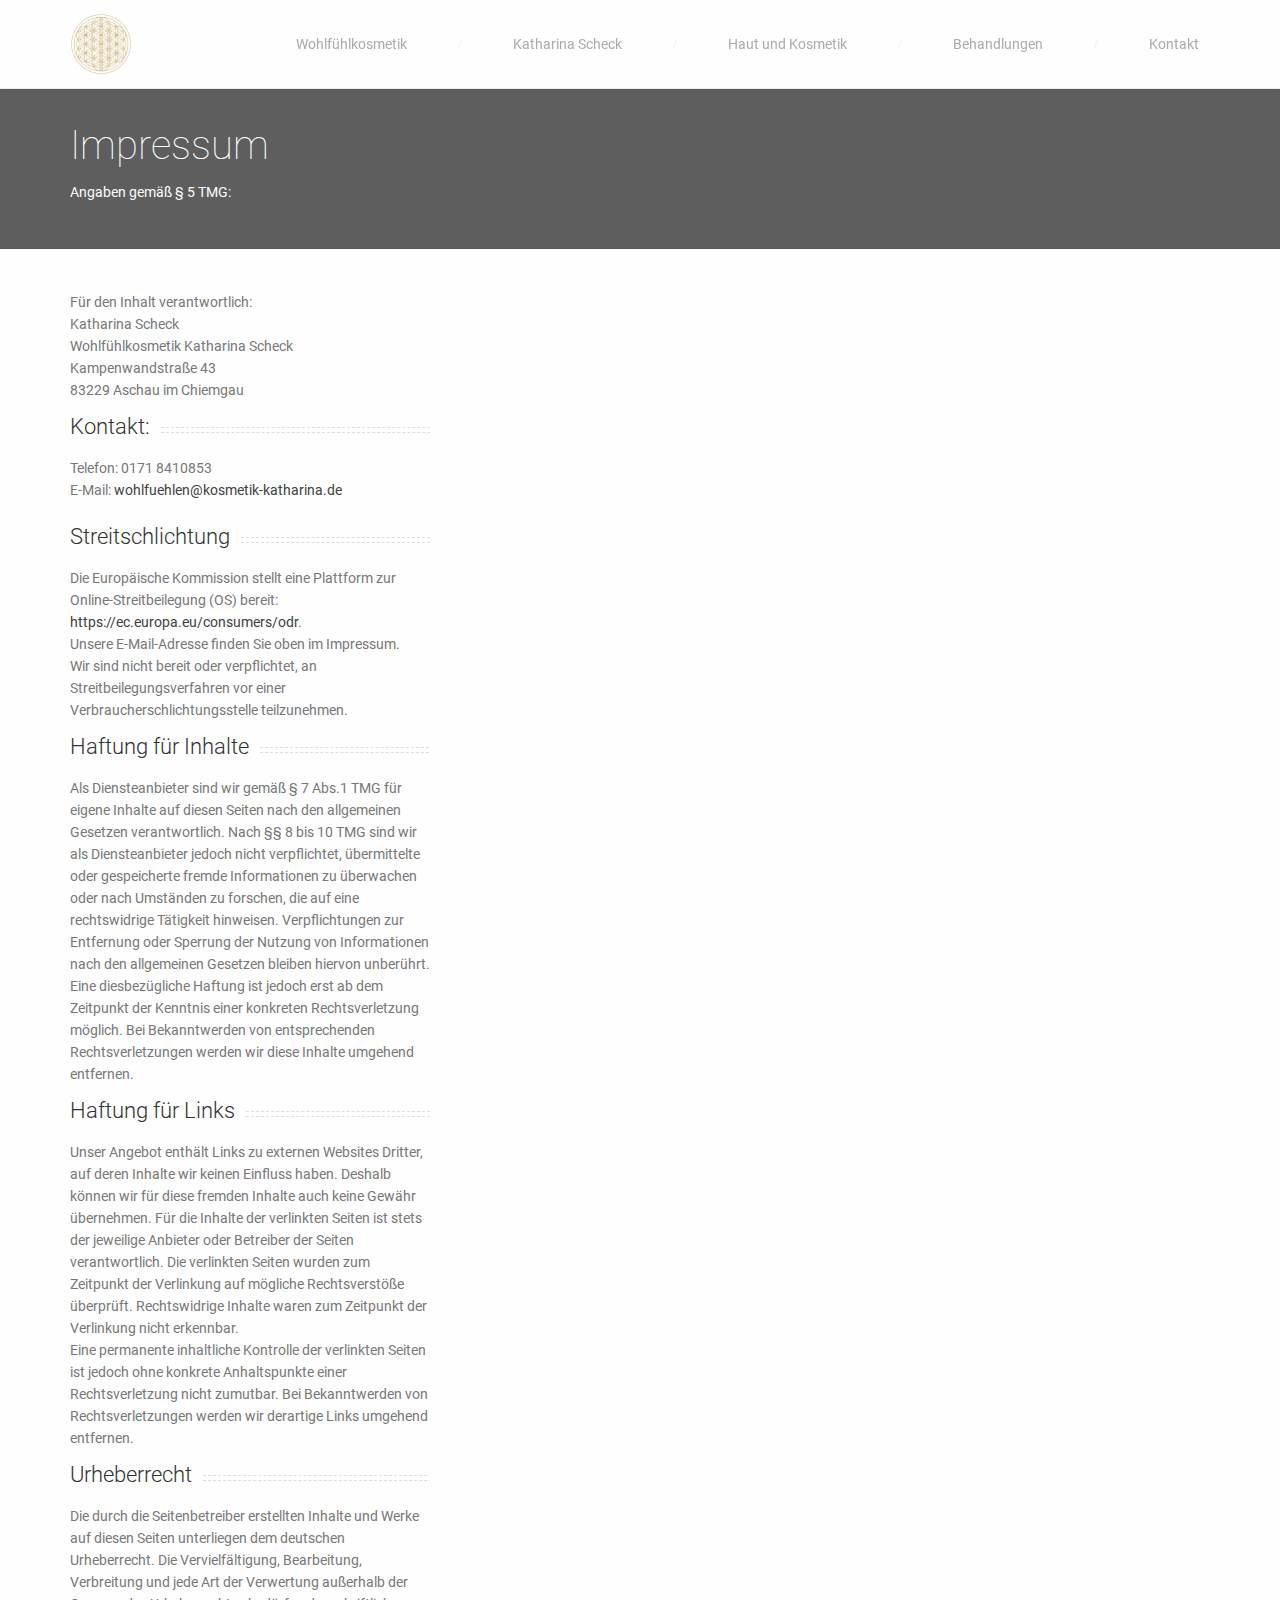
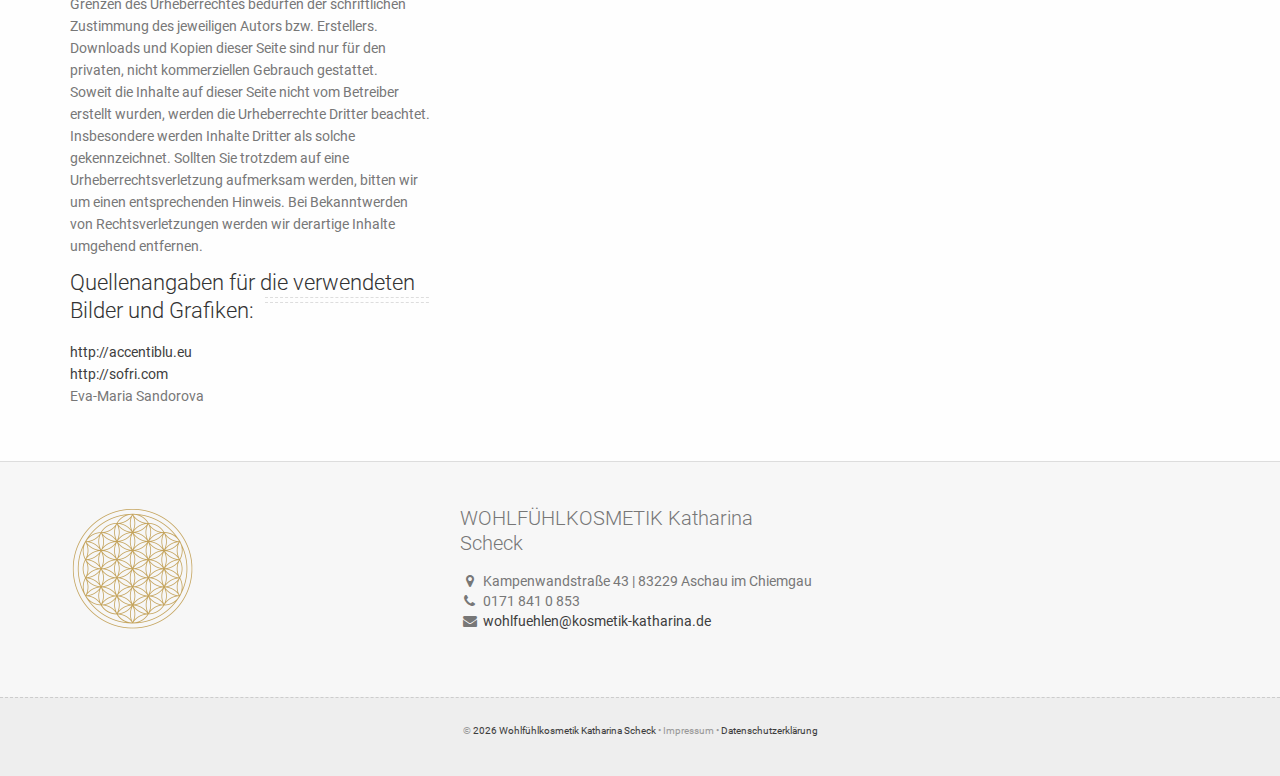
==== commit d8318454: "changes" ====
--- a/impressum.html
+++ b/impressum.html
@@ -18,16 +18,10 @@
 	<!-- Bootstrap  -->
 	<link type="text/css" rel="stylesheet" href="bootstrap/css/bootstrap.min.css">
 	<!-- web font  -->
-	<link href='http://fonts.googleapis.com/css?family=Roboto:100,300,400' rel='stylesheet' type='text/css'>
+	<link rel="stylesheet" href="css/fonts.css">
 	<!-- plugin css  -->
 	<link rel="stylesheet" type="text/css" href="js-plugin/magnific-popup/magnific-popup.css" />
 	<link type="text/css" rel="stylesheet" href="js-plugin/isotope/css/style.css">
-	<!-- nekoAnim-->
-	<link rel="stylesheet" type="text/css" href="js-plugin/appear/nekoAnim.css" />
-	<!-- Owl carousel-->
-	<link rel="stylesheet" href="js-plugin/owl.carousel/owl-carousel/owl.carousel.css">
-	<link rel="stylesheet" href="js-plugin/owl.carousel/owl-carousel/owl.transitions.css">
-	<link rel="stylesheet" href="js-plugin/owl.carousel/owl-carousel/owl.theme.css">	
 	<!-- icon fonts -->
 	<link type="text/css" rel="stylesheet" href="font-icons/custom-icons/css/custom-icons.css">
 	<!-- Custom css -->
@@ -40,10 +34,10 @@
 <!-- Favicons
 	================================================== -->
 	<link rel="shortcut icon" href="images/favicon.ico">
-	<link rel="apple-touch-icon" href="images/apple-touch-icon.png">
-	<link rel="apple-touch-icon" sizes="72x72" href="images/apple-touch-icon-72x72.png">
-	<link rel="apple-touch-icon" sizes="114x114" href="images/apple-touch-icon-114x114.png">
-	<link rel="apple-touch-icon" sizes="144x144" href="images/apple-touch-icon-144x144.png">
+	<link rel="apple-touch-icon" href="images/apple-icon.png">
+	<link rel="apple-touch-icon" sizes="72x72" href="images/apple-icon-72x72.png">
+	<link rel="apple-touch-icon" sizes="114x114" href="images/apple-icon-114x114.png">
+	<link rel="apple-touch-icon" sizes="144x144" href="images/apple-icon-144x144.png">
 	<style type="text/css">
 	body,td,th {
 	font-family: Roboto, sans-serif;
@@ -243,8 +237,6 @@
 	<!-- third party plugins  -->
 	<script type="text/javascript" src="bootstrap/js/bootstrap.js"></script>
 	<script type="text/javascript" src="js-plugin/easing/jquery.easing.1.3.js"></script>
-	<!-- carousel -->
-	<script type="text/javascript" src="js-plugin/owl.carousel/owl-carousel/owl.carousel.min.js"></script>
 	<!-- pop up -->
 	<script type="text/javascript" src="js-plugin/magnific-popup/jquery.magnific-popup.min.js"></script>
 	<!-- Custom  -->
--- a/css/fonts.css
+++ b/css/fonts.css
@@ -0,0 +1,20 @@
+@font-face{
+	font-family: 'Roboto';
+	src: url('../fonts/Roboto-Regular.ttf');
+	font-weight: 400;
+	font-display: swap;
+}
+
+@font-face{
+	font-family: 'Roboto';
+	src: url('../fonts/Roboto-Thin.ttf');
+	font-weight: 100;
+	font-display: swap;
+}
+
+@font-face{
+	font-family: 'Roboto';
+	src: url('../fonts/Roboto-Light.ttf');
+	font-weight: 300;
+	font-display: swap;
+}
